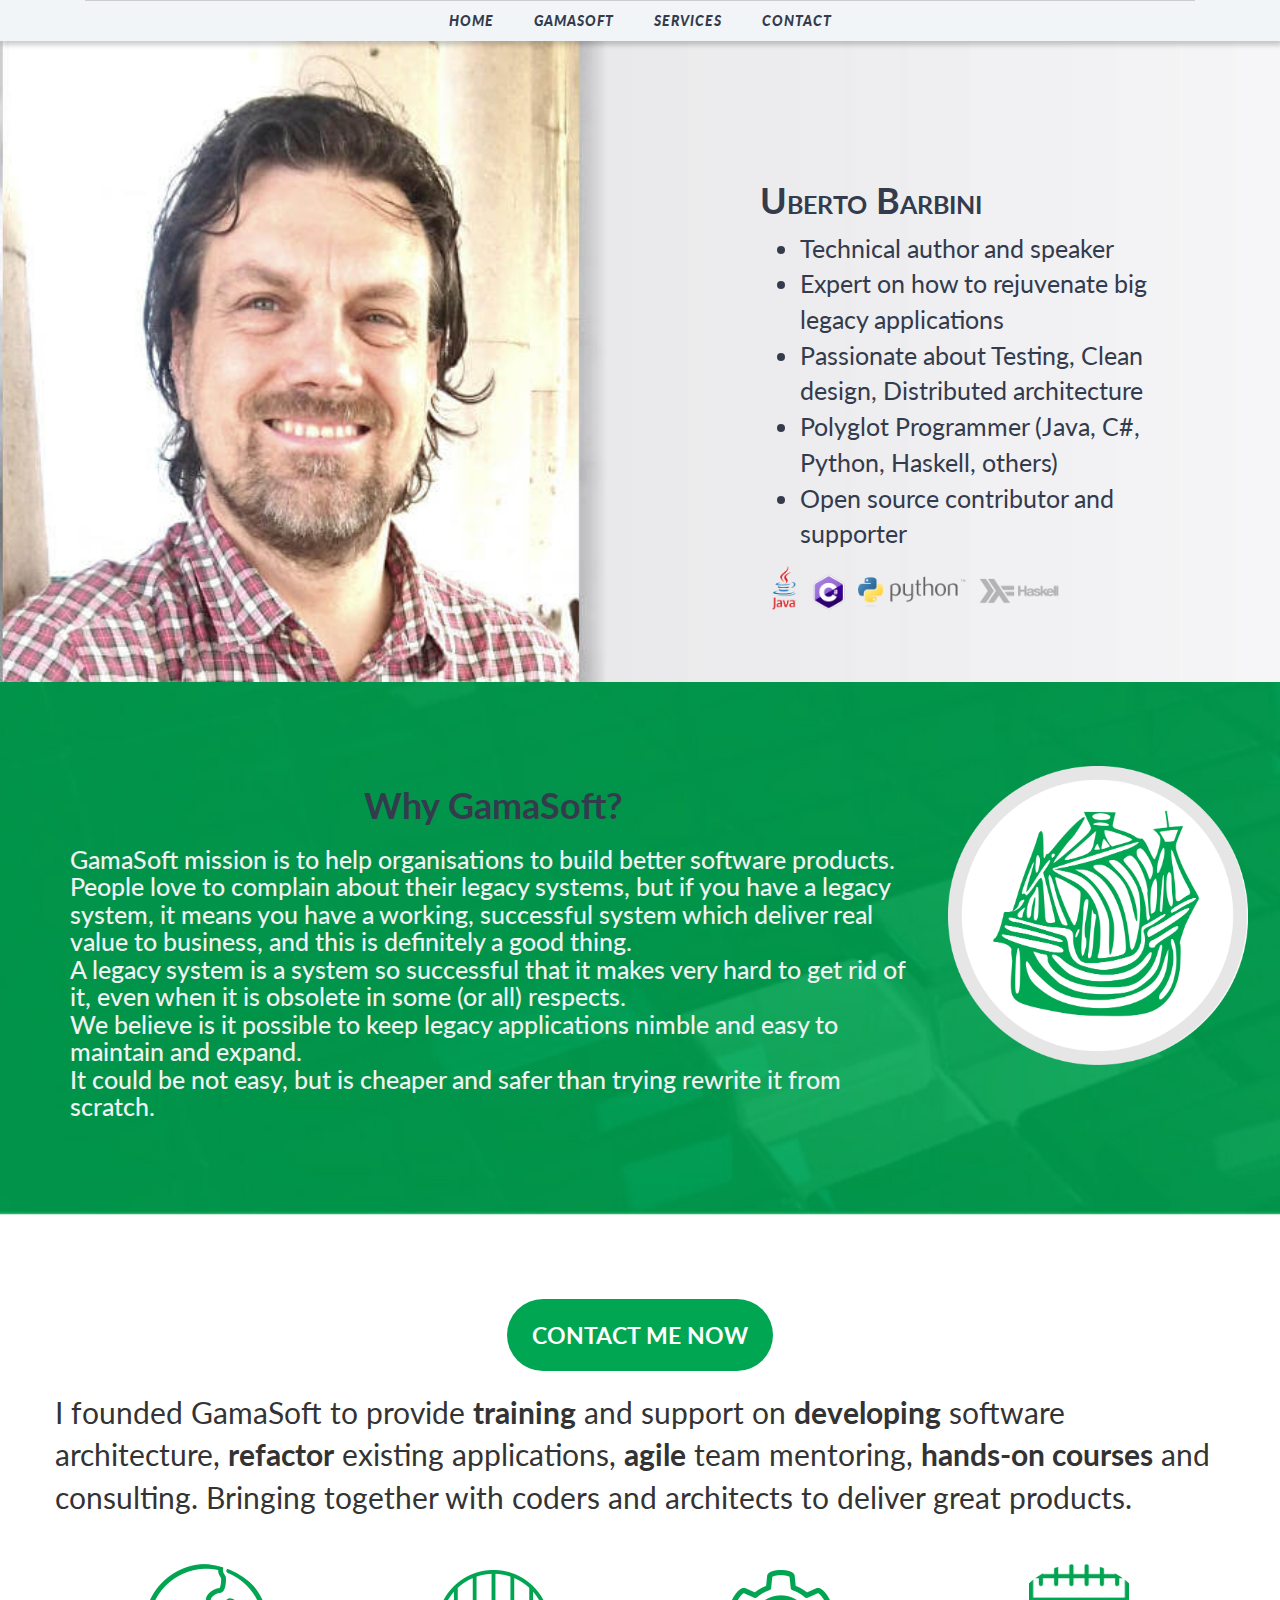
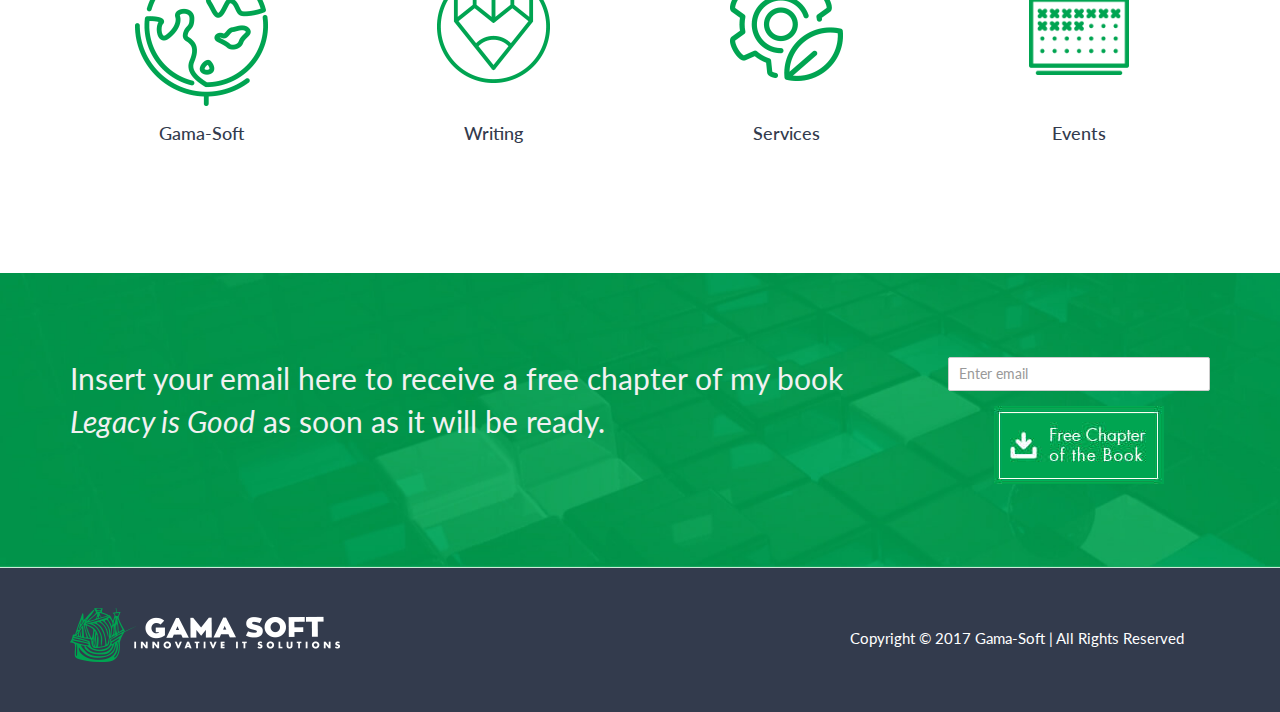
==== index.html @ d3578869 "removed "raleway" font" ====
<!DOCTYPE html>
<!--[if lt IE 7 ]><html class="ie ie6" lang="en"> <![endif]-->
<!--[if IE 7 ]><html class="ie ie7" lang="en"> <![endif]-->
<!--[if IE 8 ]><html class="ie ie8" lang="en"> <![endif]-->
<!--[if (gte IE 9)|!(IE)]><!--><html class="not-ie" lang="en"> <!--<![endif]-->
<head>
  <!-- Basic Meta Tags -->
  <meta charset="utf-8">
  <!-- Title -->
  <title>Uberto Barbini - Home</title>
  <meta name="description" content="">
  <meta name="keywords" content="">
  <meta name="viewport" content="width=device-width, initial-scale=1.0">
  <!--[if (gte IE 9)|!(IE)]>
    <meta http-equiv="X-UA-Compatible" content="IE=edge">
    <meta http-equiv="Content-Type" content="text/html;charset=utf-8">
    <![endif]--> 

    <!-- Favicon -->
    <link href="img/favicon.png" rel="icon" type="image/png">

    <!-- Bootstrap -->
    <link href="css/bootstrap.min.css" rel="stylesheet">

    <!-- Styles -->
    <link href="css/style.css" rel="stylesheet">


    <!-- Web Fonts -->
    <link href='http://fonts.googleapis.com/css?family=Lato:300,400,700,900,300italic,400italic,700italic' rel='stylesheet' type='text/css'>

  </head>





  <body>

   <!-- Header -->
   <header> 


	
	<div class="navbar navbar-custom" id="nav" role="navigation">
      <div class="container">
        <div class="navbar-header">
          <button type="button" class="navbar-toggle" data-toggle="collapse" data-target=".navbar-collapse">
            <span class="sr-only">Toggle navigation</span>
            <span class="icon-bar"></span>
            <span class="icon-bar"></span>
            <span class="icon-bar"></span>
          </button>
        </div>
        <div class="collapse navbar-collapse">
          <ul class="nav navbar-nav">

            <li class="dropdown">
              <a href="index.html">HOME</a>
              
            </li>
            <li class="dropdown">
              <a href="gamasoft.html">GamaSoft</a>
              
            </li>

            <li class="dropdown">
              <a href="services.html">Services</a>
              
            </li>
			<li class="dropdown">
              <a href="contact.html">Contact</a>
              
            </li>

          </ul>
        </div--!><!--/.nav-collapse -->
      </div>
    </div>

   
      </div>
    </div>
  </header>




    <!-- home 
    ================================================== -->
    <section class="bg-banner full-scr">
	<div class="column1">
	</div>
	<div class="column2">
		<div class="m-l">
            <h1 style="font-weight: bold; text-align: left; font-variant: small-caps;">Uberto Barbini</h1>
            <div style="font-size: 25px; text-align: left;">
              	<ul>
                	<li>Technical author and speaker</li>
              		<li>Expert on how to rejuvenate big legacy applications</li>
					<li>Passionate about Testing, Clean design, Distributed architecture</li>
					<li>Polyglot Programmer (Java, C#, Python, Haskell, others)</li>
					<li>Open source contributor and supporter</li>
				</ul>
        	</div>
        	<img src="img/expertise_logos.png" align="left" width="300px">
		</div>
	</div>
	</section>

	<section class="mq">
	<div>
		<img src="img/main_slide_gw.jpg" width="100%">
	<div>
	<div style=" padding-bottom: 10px">
	<h1><span style=" font-weight: bold; color:#000000; margin-top: 3px; margin-left: 12%; font-variant: small-caps;">Uberto Barbini</span></h1>
            <div style="text-align: left; margin-left: 12%">
              	<ul>
                	<li>Technical author and speaker</li>
              		<li>Expert on how to rejuvenate big legacy applications</li>
					<li>Passionate about Testing, Clean design, Distributed architecture</li>
					<li>Polyglot Programmer (Java, C#, Python, Haskell, others)</li>
					<li>Open source contributor and supporter</li>
				</ul>
        	</div>
        	<img src="img/expertise_logos.png" width="300px" style=" margin-left: 12%">
	</div>
	</section>
	
  <!-- End home -->



<section class="section bg-img1">
    <div class="container">
      <div class="row">
        <div class="col-md-9">
        	<h1><b>Why GamaSoft?</b><h1>
			<p style="font-size: 25px; color: #f1f1f1;text-align: left;">GamaSoft mission is to help organisations to build better software products.</br>
			People love to complain about their legacy systems, but if you have a legacy system, it means you have a working, successful system which deliver real value to business, and this is definitely a good thing.</br>
			A legacy system is a system so successful that it makes very hard to get rid of it, even when it is obsolete in some (or all) respects.</br>
			We believe is it possible to keep legacy applications nimble and easy to maintain and expand.</br>
			It could be not easy, but is cheaper and safer than trying rewrite it from scratch.</p>
		</div>
        <div class="col-md-3">
			<img src="img/ship_rounded.png" width="300">
		</div>
	  </div>
	</div>	
		
</section>


 

  <!-- Services
  ================================================== -->
  <section class="section">
    <div class="container">
      <div class="row">
       <h2 class="contactMeNow" style="text-align: center;"> <a href="contact.html">CONTACT ME NOW</a></h2><br>
		<p style="font-size: 30px; color: #333;text-align: left;">
I founded GamaSoft to provide <b>training</b> and support on <b>developing</b> software architecture, <b>refactor</b> existing applications, <b>agile</b> team mentoring, <b>hands-on courses</b> and consulting. Bringing together with coders and architects to deliver great products.</p>

		<!--<img src="img/more.png" style="margin:0px auto;">-->
      </div>
      <div class="row">

        <div class="col-md-3 col-sm-6">
          <!-- Service-1-->
          <article class="service1-item">
		 
		 <a href="gamasoft.html">
				<div class="card-container">
					<div class="card">
						<div class="side"><img class="img-hover" src="img/globe.png"></div>
						<div class="side back">WHO WE ARE</div>
					</div>
				</div>
		    
            <h4>Gama-Soft</h4></a>
          </article>
        </div>

        <!-- Service-2-->
        <div class="col-md-3 col-sm-6">
          <article class="service1-item">
		  <a href="writing.html">
			<div class="card-container">
					<div class="card">
						<div class="side"><img class="img-hover" src="img/writing.png"></div>
						<div class="side back">WRITING</div>
					</div>
				</div>
		  
		  
            
            <h4>Writing</h4></a>
          </article>
        </div>

        <!-- Service-3-->
        <div class="col-md-3 col-sm-6">
          <article class="service1-item">
            <a href="services.html">
			
			
			<div class="card-container">
					<div class="card">
						<div class="side"><img class="img-hover" src="img/services.png"></div>
						<div class="side back">OUR EXPERTISE</div>
					</div>
				</div>
			
            <h4>Services</h4></a>
          </article>
        </div>

        <!-- Service-4-->
        <div class="col-md-3 col-sm-6">
          <div class="service1-item">
            <a href="events.html">
			
			
			<div class="card-container">
					<div class="card">
						<div class="side"><img class="img-hover" src="img/event.png" width="100px"></div>
						<div class="side back">EVENTS</div>
					</div>
				</div>
			
            <h4>Events</h4></a>
          </div>
        </div>

     </div>
   </div>
  </section>

  <!-- End Services-->

  <section class="section bg-img1">
    <div class="container">
      <div class="row">
        <div class="col-md-9">
			<p style="font-size: 30px; color: #f1f1f1;text-align: left;">Insert your email here to receive a free chapter of my book <i>Legacy is Good</i> as soon as it will be ready.</p>
		</div>
        <div class="col-md-3">
		
		 <form method="post">

            <div class="row">
              
                <div class="col-md-12 col-sm-12">
                  <div class="form-group form-custom">
                    <input type="email" class="form-control" name="email" placeholder="Enter email" title="Please check your email is correct">
                  </div>
                </div>
            </div> 

          </form> <!-- End of Form -->
		
		
			<a href="index.html"><img src="img/downld.jpg"></a>
		</div>
	  </div>
	</div>	
		
</section>


  <!-- FOOTER-Top
    ================================================== -->
    <section class="footer2 bg-dark">
      <div class="container">
        <div class="row">

          <div class="col-md-3 col-sm-6 footer-text"><br><br>
            <img src="img/logo_white.png">
          </div>

          <div class="col-md-3 col-sm-6">
            
          </div>

          <!-- Recent-Tweets-->
          <div class="col-md-2 col-sm-6">
            
          </div>

          <div class="col-md-4 col-sm-6"><br><br><br>
            <p style="color:white;">Copyright &copy; 2017 Gama-Soft | All Rights Reserved</p>
          </div>
          
        </div>
      </div>
    </section>

    <!-- End Footer-top-->


  </body>
</html>
---- css/style.css ----
/*-------------------------------------------------
 =  Table of Css

 1.GENERAL
 2.LOGO
 3.NAVIGATION  
 5.SERVICES
 6.PORTFOLIO
 7.SIDEBAR
 8.TEAM/PROFILE
 9.CLIENT
 10.COUNTER NUMBER
 12.PAGES
 13.FEATURES
 14.CONTACT
 15.FOOTER
 16.SCROLLBAR-STYLE(ONLY FOR CHROME)
 17.HEADER-TITLE
 18.RESPONSIVE STYLE
-------------------------------------------------*/


body{
	overflow-x: hidden;
	overflow-y: scroll;
	font-family: 'Lato', sans-serif;
	color: #333b4d;
	text-align: center;
}


/*-------------------------------------------------*/
/* 1. GENERAL
/*-------------------------------------------------*/
.section{
	padding-top: 6em;
	padding-bottom: 6em;
}
textarea,input[type="text"]{
    resize: none;
    display: inline-block;
   -webkit-font-smoothing: antialiased;
}




/* ------Background-colors-----*/
.bg-gray{
	background-color: #f2f5f7;
}
.gamasoft{
	color: #00A550;
}
.contactMeNow{
background-color: #00a651;
    width: 266px !important;
    height: 72px;
    padding: 24px;
    font-size: 23px;
    color: #fff;
    border-radius: 43px;
	margin: auto;
	text-decoration: none;
	font-weight: 700;
}
.contactMeNow a{
	color: #fff;
	
}
.contactMeNow a:hover{
	color: #f2f2f2;
	
}
.card-container {
  cursor: pointer;
  height: 150px;
  perspective: 400;
  position: relative;
  width: 150px;
  margin: 0px auto;
}
.card {
  height: 100%;
  position: absolute;
  transform-style: preserve-3d;
  transition: all 1s ease-in-out;
  width: 100%;
}
.card:hover {
  transform: rotateY(180deg);
}
.card .side {
  backface-visibility: hidden;
  border-radius: 100%;
  height: 100%;
  position: absolute;
  overflow: hidden;
  width: 100%;
}
.card .back {
  background: #00A550;
  color: #fff;
  line-height: 150px;
  text-align: center;
  transform: rotateY(180deg);
}
.bg-img1{
	background-image: url(../img/green_slot_bg.jpg);
	background-size: cover;
	background-repeat: no-repeat;
}
.bg-img2{
	background-image: url(../img/s1.jpg);
	width: 257px;
	height: 287px;
}
.bg-img3{
	background-image: url(../img/s2.jpg);
	width: 257px;
	height: 287px;
}
.bg-img4{
	background-image: url(../img/s3.jpg);
	width: 257px;
	height: 287px;
}
.bg-img5{
	background-image: url(../img/s4.jpg);
	width: 257px;
	height: 287px;
}
.bg-img6{
	background-image: url(../img/s5.jpg);
	width: 257px;
	height: 287px;
}
.bg-dark{
	background-color: #333b4d;
}
.bg-black{
	background-color: rgba(0,0,0,0.9);
}

.bg_img_p {
	font-size: 25px;
color: #f1f1f1;
font-weight: bold;
margin-top: 100px;

}


/* ------Padding/Marging Class-----*/
.padding-0{
	padding: 0;
}
.padding_30{
	padding: 30px 0px;
}
.padding_50{
	padding: 50px 0px;
}
.padding_100{
	padding: 100px 0px;
}
.padding-t-10{
	padding-top: 10px;
}
.padding-t-15{
	padding-top: 15px;
}
.padding-t-20{
	padding-top: 20px;
}
.padding-t-30{
	padding-top: 30px;
}
.padding-t-50{
	padding-top: 50px;
}
.padding-t-b-10{
	padding-top: 10px !important;
	padding-bottom: 10px !important;
}
.padding-t-b-15{
	padding-top:15px;
	padding-bottom: 15px;
}
.padding-b-10{
	padding-bottom: 10px;
}
.padding-b-20{
	padding-bottom: 20px;
}
.padding-l-r-20{
	padding: 0px 20px;
}
.padding-l-r-40{
	padding: 0px 40px;
}
.margin-0{
	margin: 0;
}
.margin-t-35{
	margin-top: 35px !important;
}


/* ------Image width 100%------*/
.img-w img{
	width: 100%;
}


/* ------Social-----*/
ul.social li{
	display: inline;
	text-align: center;
}
ul.social li i{
	padding: 8px;
	border: 1px solid #333b4d;
	font-weight: 400;
	color: #333b4d;
}
ul.social li i:hover{
	color: #5bc4be;
	border: 1px solid #5bc4be;
}


/* -----Bootstrap-BUTTONS-----*/
.btn:focus,.btn:active{
	outline: none;
}


/* ------TYPOGRAPHY-----*/
.txt-custom{
	color: #5bc4be;
}
.txt-primary{
	color: #333b4d;
}
.txt-white{
	color: #fff;
}
.text-16{
	font-size: 16px;
}
.text-ca{
	text-transform: uppercase;
}
.text-bold-7{
	font-weight: 700;
}
.text-bold-6{
	font-weight: 600;
}
.text-bold-5{
	font-weight: 500;
}
.text-bold-8{
	font-weight: 800;
}
p{
	font-size: 15px;
}
a{
	color: #333b4d;
}
a:focus{
	outline: none;
}
a:hover{
	text-decoration: none;
	color: rgba(51,59,77,.7 );
}
.ver-align{
	vertical-align: middle;
}
.fl-left{
	float: left;
}


/* --------------------------------------------------------	*/
/* 2. LOGO  */
/* --------------------------------------------------------	*/

.top-container {
	text-align: center;
	vertical-align: middle;
	background-color: #f2f5f7;
}
.logo img {
	padding:20px 0px 20px 0px;
}

/* --------------------------------------------------------	*/
/* 3. Navigation  */
/* --------------------------------------------------------	*/

.navbar,.navbar-collapse{
	border: none;
	margin-bottom: 0px;
	min-height: 10px;
	width: 100%;
	z-index: 10000;
}
.navbar-nav,.nav li{
	float: none;
}
.nav{
	text-align:center;
	border-top: 1px solid #ccc;
}
.nav li{
	display:inline;
}
.nav>li>a{
	padding: 10px 18px;
	display:inline-block;
}

.navbar-custom{
	background-color: #f2f5f7;
	-webkit-box-shadow: 2px 4px 5px 0px rgba(0, 0, 0, 0.2);
	-moz-box-shadow:    2px 4px 5px 0px rgba(0, 0, 0, 0.2);
	box-shadow:         2px 4px 5px 0px rgba(0, 0, 0, 0.2);
	border-radius: 0px;
}

.navbar-nav>li>a {
	color: #333b4d;
	font-size: 14px;
	text-transform: uppercase;
	font-style: italic;
	font-weight: 900;
	letter-spacing: 1px; 
}


.navbar-toggle{
	border: 1px solid #000;
}

span.icon-bar{
	background-color: #000;
}

.navbar-nav>li>a:hover,.navbar-nav>li>a:focus{
	color: #5bc4be;
	background-color: #f2f5f7;
	-webkit-transition: all 0.3s ease-out;
	-moz-transition: all 0.3s ease-out;
	-ms-transition: all 0.3s ease-out;
	-o-transition: all 0.3s ease-out;
	transition: all 0.3s ease-out;
}

.nav .open > a:focus,.nav .open >a:active{
	background-color: #f2f5f7;
	outline: none;
}
.caret{
	margin-top: -4px;
}
/* ------DROPDOWN-----*/
@media (min-width: 767px) {

	/*Dropdown Menu*/
	.navbar-nav .dropdown-menu { 
		padding: 0;
		border: none;
		min-width: 170px;
		border-radius: 0; 
		z-index: 9999 !important;
		margin-top: 12px !important;
		border-top: 3px solid #5bc4be;
	}

	.navbar-nav .dropdown-menu li a { 
		color: #333b4d; 
		font-size: 14px; 
		font-weight: 400; 
		padding: 7px 25px; 
		text-align: left;
		border-bottom: solid 1px #eee;
	}
	.navbar-nav .dropdown-menu li > a:hover {
		color: #5bc4be;
		-webkit-transition: all 0.1s ease-in-out;
		-moz-transition: all 0.1s ease-in-out;
		-o-transition: all 0.1s ease-in-out;
		transition: all 0.1s ease-in-out;
	}

	.navbar-nav .dropdown-menu li > a:focus {
		background: none;
	}	
	.navbar-nav > li.dropdown:hover > .dropdown-menu {
		display: block;
	}

}


/*-------------------------------------------------*/
/* 5. SERVICES
/*-------------------------------------------------*/

/*-------------------SERVICES-1.1--------------------*/
.service1-item{
	text-align: center;
	padding: 35px 0px;
}

.service1-item p{
	color: rgba(51,59,77,.7 );
	padding: 10px 10px 0px 10px;	
	line-height: 20px;
}

/*-------------------SERVICES-1.2--------------------*/
.service2-item{
	padding: 35px 0px;
}

.service2-item p{
	color: rgba(51,59,77,.7 );
	padding: 10px 10px 0px 10px;
	text-align: justify;	
	line-height: 20px;
}
/*-------------------SERVICES-2.1--------------------*/
.service3-box{
	text-align: center;
	margin-bottom: 20px;
    padding: 15px 10px;
}
.service3-box .service3-icon i{
   font-size: 36px;
   margin-bottom: 15px;
   width: 80px;
   height: 80px;
   line-height: 80px;
   text-align: center;
   border-radius: 50%;
   border: 1px solid rgba(51,59,77,.2);
   -webkit-transition: all 0.5s ease-out;
	-moz-transition: all 0.5s ease-out;
	-ms-transition: all 0.5s ease-out;
	-o-transition: all 0.5s ease-out;
	transition: all 0.5s ease-out;
}
.service3-box:hover .service3-icon i{
	background-color: #333b4d;
	color: #5bc4be;
}

.service3-box p{
	color: rgba(51,59,77,.7 );
	padding: 10px 10px 0px 10px;	
	line-height: 20px;
}

/*-------------------SERVICES-2.2--------------------*/
.service4-box{
	text-align: center;
	margin-bottom: 20px;
    padding: 15px 10px;
}
.service4-box .service4-icon i{
   font-size: 24px;
   margin-bottom: 15px;
   width: 70px;
   height: 70px;
   line-height: 70px;
   text-align: center;
   border-radius: 50%;
   border: 1px solid rgba(51,59,77,.2);
   -webkit-transition: all 0.5s ease-out;
	-moz-transition: all 0.5s ease-out;
	-ms-transition: all 0.5s ease-out;
	-o-transition: all 0.5s ease-out;
	transition: all 0.5s ease-out;
}
.service4-box:hover .service4-icon i{
	background-color: #333b4d;
	color: #5bc4be;
}

.service4-box p{
	color: rgba(51,59,77,.7 );
	padding: 10px 10px 0px 10px;	
	line-height: 20px;
}


/*-------------------------------------------------*/
/*  6. PORTFOLIO
/*-------------------------------------------------*/

.portfolio-thumnail {
	list-style: none;
	position: relative;
	padding: 0;
	margin: 30px auto;
	vertical-align: middle;
}

.portfolio-thumnail img{
	width: 100%;
	height: auto;
	border-radius: 3px;
}
.portfolio-thumnail .effect a div {
	top: 0px;
	left: -100%;
	-webkit-transition: all 0.3s ease;
	-moz-transition: all 0.3s ease-in-out;
	-o-transition: all 0.3s ease-in-out;
	-ms-transition: all 0.3s ease-in-out;
	transition: all 0.3s ease-in-out;
}
.portfolio-thumnail .effect a:hover div{
	left: 0px;
}

.portfolio-thumnail .effect {
	float: left;
	position: relative;
}
.portfolio-thumnail .effect a,
.portfolio-thumnail .effect a img {
	display: block;
	position: relative;
}
.portfolio-thumnail .effect a {
	overflow: hidden;
}
.portfolio-thumnail .effect a div {
	position: absolute;
	background: rgba(75,75,75,0.7);
	width: 100%;
	height: 100%;
	border-radius: 3px;
}
.portfolio-thumnail .effect a div span {
	display: block;
	margin: 30% 20% 20% 20%;
	text-transform: uppercase;
	font-weight: normal;
	color: #5bc4be;
	text-shadow: 1px 1px 1px rgba(0,0,0,0.2);
}
/* -------------- Portfolio-page / 4-Column ----------------- */
/* --- Isotop-filter --- */
.portfolio-filter {
	text-align: center;
	padding-bottom: 20px;
	list-style: none;
}
.portfolio-filter li {
   display: inline-block;
   float: none;
   line-height: 50px;
   margin: 0;
   text-align: center;
   width: auto;
}

.portfolio-filter a { 
    padding: 5px 10px;
    color:#333b4d;
    border-radius: 3px;
    border: 1px solid #333b4d;
    text-decoration:none;
    font-weight: 700;
}

.portfolio-filter a.current { 
    color: #5bc4be;
    outline: none;
    border: 1px solid #5bc4be;
}
/* -------------- Portfolio- 3-Column ----------------- */
.portfolio-filter-3column {
    text-align: center;
    padding-bottom: 20px;
    list-style: none;
}
.portfolio-filter-3column li {
    display: inline-block;
    float: none;
    line-height: 50px;
    margin: 0;
    text-align: center;
    width: auto;
}

.portfolio-filter-3column a { 
    padding: 5px 10px;
    border-radius: 3px;
    color:#333b4d;
    border: 1px solid #333b4d;
    text-decoration:none;
    font-weight: 700;
}

.portfolio-filter-3column a.active { 
    color: #5bc4be;
    outline: none;
    border: 1px solid #5bc4be;
}

/* --- Isotop-css --- */
.isotope-item {
    z-index: 2;
}
.isotope-hidden.isotope-item {
    z-index: 1;
}

.isotope,
.isotope .isotope-item {
  /* change duration value to whatever you like */
  -webkit-transition-duration: 0.8s;
     -moz-transition-duration: 0.8s;
      -ms-transition-duration: 0.8s;
       -o-transition-duration: 0.8s;
          transition-duration: 0.8s;
}

.isotope {
  -webkit-transition-property: height, width;
     -moz-transition-property: height, width;
      -ms-transition-property: height, width;
       -o-transition-property: height, width;
          transition-property: height, width;
}

.isotope .isotope-item {
  -webkit-transition-property: -webkit-transform, opacity;
     -moz-transition-property:    -moz-transform, opacity;
      -ms-transition-property:     -ms-transform, opacity;
       -o-transition-property:      -o-transform, opacity;
          transition-property:         transform, opacity;
}

/* -------------- Portfolio/Background----------------- */
.portfolio-bg{
	background-color: #fff;
	padding-bottom: 5px;
	margin: 15px 0px;
	min-height: 240px;
	border-bottom-left-radius: 3px;
	border-bottom-right-radius: 3px;
	border: 2px solid #eee;
}
.portfolio-bg img{
	width: 100%;
	height: auto;
	border-top-left-radius: 3px;
	border-top-right-radius: 3px;
}
.portfolio-bg h5{
	text-transform: uppercase;
	font-weight: 700;
}
.portfolio-bg h6{
	padding: 0px 20px;
}
.portfolio-bg h4{
	text-transform: uppercase;
	font-weight: 700;
}
/* -------------- Portfolio-4/One----------------- */
.date-title{
	background-color: #5bc4be;
	border-radius: 4px;
}
.date-title p{
	color: #fff;
	padding: 10px;
}
.portfolio-one{
	padding: 50px 0px;
}

.portfolio-one h4{
	text-transform: uppercase;
}
/* -------------- Portfolio-detail----------------- */
.portfolio-detail{
	padding: 80px 0px;
}
.portfolio-detail p{
	text-align: justify;
}
.tech-list{
	list-style: none;
	padding: 0;
}
.social-port{
	padding: 0;
}

/* -------Pager------- */
.page-header {
	text-transform: uppercase;
	padding-top: 50px;
}
.pager{
	margin: 50px 15px 0px 15px;

}
.pager li > a{
	color: #5bc4be;
	border-radius: 5px;
}
.pager li > a:hover{
	color: #fff;
	background-color: #333b4d;
}


/*-------------------------------------------------*/
/* 7. SIDEBAR
/*-------------------------------------------------*/

.widget-search {
	padding: 20px 0px 25px 0px;
}
.widget-search .form-control{
	outline: none !important;
	border-radius: 0px;
	height: 40px;
	border: 1px solid rgba(51,59,77,.4);
	box-shadow: none;
}
.widget-search .form-control:focus{
	border: 1px solid #5bc4be;
}
.widget-search a i:hover{
	color: #5bc4be;
}
.widget-search i {
	position: absolute;
	top: 0;
	padding-top: 20px;
	right: 30px;
	line-height: 38px;
	text-align: center;
	color: #999;
}

.nav-list{
	list-style: none;
	padding: 0;
	padding-bottom: 20px;
}
.nav-list li{
	padding: 7px 0px;
	border-bottom: 1px solid #eee;
	width: 100%;
}
.nav-list li a{
	color: #5bc4be;
	font-weight: 600;
}
.nav-list li a:hover{
	color: #333b4d;
}
.tags{
	padding-bottom: 30px;
}

.tags a {
	height: 35px;
	font-size: 13px;
	line-height: 35px;
	color: #90979f;
	background: #e6edf2;
	padding: 6px 12px;
	margin-right: 5px;
}
.tags a:hover {
	color: #fff;
	background: rgba(51,59,77,.7);
	-webkit-transition: all 0.3s ease;
	-moz-transition: all 0.3s ease-in-out;
	-o-transition: all 0.3s ease-in-out;
	-ms-transition: all 0.3s ease-in-out;
	transition: all 0.3s ease-in-out;
}
/*-------------------------------------------------*/
/* 8. TEAM  /  PROFILE
/*-------------------------------------------------*/
.team-member{
	height: 100%;
	width: 100%;
	background-color: #f2f5f6;
	border: 1px solid rgba(51,59,77,.1);
	margin: 30px 0px;
}

.member {
    padding: 5px;
    width: 150px;
    height: 150px;
    background: white;
    border-radius: 100%;
    -moz-border-radius: 100%;
    overflow: hidden;
    display: inline-block;
    margin-top: 30px;
}
.circle-img {
    border-radius: 100%;
    -moz-border-radius: 100%;
}

.team-member h4{
	text-transform: uppercase;
}
.team-member p{
	font-size: 12px;
	padding-bottom: 20px;
	color: rgba(51,59,77,.5);
}
.team-member ul{
	padding: 0px;
}


/* -------------- Team-page----------------- */

.team-member-2{
	background-color: #f2f5f7;
	padding-bottom: 50px;
	height: 100%;
	border: 1px solid rgba(51,59,77,.1);
}

.team-item {
	width: 100%;
	height: 100%;
	position: relative;
	cursor: pointer;
	-webkit-transition: all 0.4s ease-in-out;
	-moz-transition: all 0.4s ease-in-out;
	-o-transition: all 0.4s ease-in-out;
	-ms-transition: all 0.4s ease-in-out;
	transition: all 0.4s ease-in-out;
}

.team-img-1 { 
	background-image: url(../img/team/team1.jpg);
}

.team-img-2 { 
	background-image: url(../img/team/team2.jpg);
}

.team-img-3 { 
	background-image: url(../img/team/team3.jpg);
}
.team-img-4 { 
	background-image: url(../img/team/team4.jpg);
}
.team-img-5 { 
	background-image: url(../img/team/team5.jpg);
}
.team-img-6 { 
	background-image: url(../img/team/team6.jpg);
}
.team-img-7 { 
	background-image: url(../img/team/team7.jpg);
}
.team-img-8 { 
	background-image: url(../img/team/team8.jpg);
}

.team-info {
	position: absolute;
	width: 100%;
	height: 100%;
	opacity: 0;
	cursor: pointer;
	-webkit-transition: all 0.4s ease-in-out;
	-moz-transition: all 0.4s ease-in-out;
	-o-transition: all 0.4s ease-in-out;
	-ms-transition: all 0.4s ease-in-out;
	transition: all 0.4s ease-in-out;
	
	-webkit-transform: scale(0);
	-moz-transform: scale(0);
	-o-transform: scale(0);
	-ms-transform: scale(0);
	transform: scale(0);
}

.team-info h3 {
	color: #fff;
	text-transform: uppercase;
	position: relative;
	letter-spacing: 2px;
	font-size: 22px;
	margin: 0 30px;
	padding: 65px 0 0 0;
	height: 110px;
	text-shadow: 
		0 0 1px #fff, 
		0 1px 2px rgba(0,0,0,0.3);
}

.team-info p {
	color: #fff;
	padding: 10px 5px;
	font-style: italic;
	margin: 0 30px;
	font-size: 12px;
	border-top: 1px solid rgba(255,255,255,0.5);
}

.team-info p a {
	display: block;
	color: #fff;
	color: rgba(255,255,255,0.7);
	font-style: normal;
	font-weight: 700;
	text-transform: uppercase;
	font-size: 9px;
	letter-spacing: 1px;
	padding-top: 4px;
}

.team-info p a:hover {
	color: #333b4d;
	
}

.team-item:hover {
	box-shadow: 
		inset 0 0 0 115px rgba(90,196,190, 0.4),
		inset 0 0 0 7px rgba(255,255,255,0.8),
		0 1px 2px rgba(0,0,0,0.1);
}

.team-item:hover .team-info {
	opacity: 1;
	-webkit-transform: scale(1);
	-moz-transform: scale(1);
	-o-transform: scale(1);
	-ms-transform: scale(1);
	transform: scale(1);	
}


 .team_wrapper {
	margin: 20px 0 0 0;
	padding: 0;
	list-style: none;
	display: block;
	text-align: center;
	width: 100%;
}

.team_wrapper:after,
.team-item:before {
	content: '';
    display: table;
}

.team_wrapper:after {
	clear: both;
}

.team_wrapper li {
	width: 230px;
	height: 280px;
	display: inline-block;
	margin: 20px;
}
.team_wrapper .social{
	margin-top: 12px;
}
.team_wrapper .social li{
	margin: 0px;
}
.team_wrapper .social li i{
	padding: 5px;
	border: none;
	font-size: 16px;
	font-weight: 400;
	color: #333b4d;
}
.team_wrapper .social li i:hover{
	border: none;
}

/* -------------- Team-profile----------------- */
.team-member-profile{
	background-color: #f2f5f7;
	padding-bottom: 10px;
	border: 2px solid #eee;
}
.team-member-profile img{
	width: 100%;
}



/* --------------------------------------------------------	*/
/* 9. CLIENT  */
/* --------------------------------------------------------	*/
#client-wrapper .item{
    margin: 3px;
}
#client-wrapper .item img{
    display: block;
    width: 100%;
    height: auto;
 }




/* --------------------------------------------------------	*/
/* 10. COUNTER NUMBER */
/* --------------------------------------------------------	*/
.counter{
	padding:20px 0px;
}
.statistic-counter p {
    color: #333b4d;
    font-size: 16px;
    font-weight: 500;
    text-transform: uppercase;
    margin: 0;
}

.statistic-counter p span {
    display: inline-block;  
    color: #5bc4be;
    font-size: 50px;
    font-weight: 200;
    margin-bottom: 10px;
    line-height: 90px;
}


/* --------Video--------*/
.videoWrapper {
	position: relative;
	padding-bottom: 56.25%; /* 16:9 */
	padding-top: 25px;
	height: 0;
}
.videoWrapper iframe {
	position: absolute;
	top: 0;
	left: 0;
	width: 100%;
	height: 100%;
	border: none;
}

/* --------Audio--------*/
.audioWrapper iframe {
	top: 0;
	left: 0;
	width: 100%;
	height: 100%;
	border: none;
}


/* --------Link--------*/
.linkWrapper a{
	color: #333b4d;
	font-size: 24px;
}
.linkWrapper a:hover {
	color: #5bc4be;
}
.linkWrapper p{
	opacity: 0.7;
	font-weight: 600;
}

/* --------Sidebar-left--------*/
.sidebar_left{
	padding-left: 30px;
}
.sidebar_left h5,.sidebar_right h5{
	opacity: 0.8;
	line-height: 18px;
}
/* --------Sidebar-right--------*/
.sidebar_right{
	margin-right: 30px;
}
.sidebar_right .widget-search i {
	position: absolute;
	top: 0;
	padding-top: 20px;
	right: 60px;
	line-height: 38px;
	text-align: center;
	color: #999;
}

.text-left p{
	font-size: 14px;
}

/* --------Media--------*/
.media img{
	width: 52px;
	height: 52px;
}
.media-heading{
	text-transform: uppercase;
	font-weight: 700;
	font-size: 16px;
}
.media-body h6{
	color: #5bc4be;
	font-style: italic;
}
.media-body a{
	float:right;
	color:#5bc4be;
	font-size: 14px;
}

/* --------Sub-media--------*/
.sub_media{
	padding: 30px 0px;
	width: 100%;
}

/* --------Comment-box--------*/
.comment_box{
	padding: 50px 0px 0px 0px;
}


/*-------------------------------------------------*/
/* 12. PAGES
/*-------------------------------------------------*/

/* --------- Sign-Up/Sign-in -------- */
.centered{
	float: none;
	margin-left: auto;
	margin-right: auto;
	display: block;
}
.sign_up_form .form-group label{
	text-transform: uppercase;
	padding: 5px 0px;
}
.sign_up_form .form-group .form-control{
	padding: 18px;
	border-radius: 2px;
	border: 1px solid transparent;
	box-shadow: none;
	color: #333b4d;
	width: 100%;
	background-color: #f2f5f7;
}
.sign_up_form .form-group .form-control:focus{
	box-shadow: none;
	border: 1px solid #5bc4be;
	background-color: transparent;	
}
.checkbox label{
	text-transform: none !important;
}


/* --------- Error-page / 404 ------- */
.error_page{
	padding: 60px 0px;
}

.error_page h1{
	font-size: 120px;
	font-weight: 600;
	color: rgba(51,59,77,.5);
	line-height: 0;
	margin-bottom: 20px;
	margin-top: 0px;
}
.error_page h1 span {
	color: #5bc4be;
}


/*-------------------------------------------------*/
/* 13. FEATURES
/*-------------------------------------------------*/

/*------------Icons-------*/
.page_icon h3{
	padding: 20px 0px;
}
.table{
	font-size: 16px;
}
.table td i{
	font-size: 20px;
}


.compo_title h4{
	padding: 20px 0px;
	text-transform: uppercase;
}
/*---------------------------- Components --------------------------------*/

/*------ Tabs-----*/
.compo_tab .nav{
	text-align: left;
	border: none;
}
.nav-pills > li > a {
	border-radius: 0px;
}
.nav-tab li a{
	padding: 10px 20px;
	background-color: #f2f5f7;
	color: #5bc4be;
	font-size: 16px;
	-webkit-transition: all 0.4s ease-in-out;
	-moz-transition: all 0.4s ease-in-out;
	-o-transition: all 0.4s ease-in-out;
	-ms-transition: all 0.4s ease-in-out;
	transition: all 0.4s ease-in-out;
}
.nav-tab li a:hover{
	background-color: #333b4d;
	color: #fff;
}
.nav-tabs.nav-justified > .active > a,.nav-tabs.nav-justified li a{
	background-color: #f2f5f7;
	color: #5bc4be;
	font-size: 16px;
	width: 100%;
	border: none;
	border-radius: 0px;
	-webkit-transition: all 0.4s ease-in-out;
	-moz-transition: all 0.4s ease-in-out;
	-o-transition: all 0.4s ease-in-out;
	-ms-transition: all 0.4s ease-in-out;
	transition: all 0.4s ease-in-out;
}
.nav-tabs.nav-justified li a{
	background-color: #333b4d;
	color: #fff;
}
.nav-tabs.nav-justified > .active > a:hover{
	border: none;
	background-color: #f2f5f7;
	color: #5bc4be;
}
.nav-tabs.nav-justified li {
	margin-left: 2px;
}

.tab-pane{
	background-color: #f2f5f7;
}
.tab-pane p{
	padding: 20px;
}



/*------ Buttons-----*/
.button_bar{
	padding: 10px 0px;
	margin: 0;
}
.button_items{
	padding: 10px 0px;
	margin: 0px;
}
.button_items button{
	margin-right: 10px;
}

.btn-default_2,.btn-primary_2,.btn-success_2,.btn-info_2,.btn-warning_2,.btn-danger_2{
	background: transparent;
	border-radius: 3px;
	-webkit-transition: all 0.4s ease-in-out;
	-moz-transition: all 0.4s ease-in-out;
	-o-transition: all 0.4s ease-in-out;
	-ms-transition: all 0.4s ease-in-out;
	transition: all 0.4s ease-in-out;
}
.btn-default_2{
	border: 1px solid rgba(51,59,77,.5);
	color: rgba(51,59,77,.5);
}
.btn-default_2:hover{
	background-color: #f2f5f7;
	border: 1px solid #f2f5f7;
}
.btn-primary_2:hover,.btn-success_2:hover,.btn-info_2:hover,.btn-warning_2:hover,.btn-danger_2:hover{
	color: #fff;
}
.btn-primary_2{
	border: 1px solid #333b4d;
	color: #333b4d;
}
.btn-primary_2:hover{
	background-color: #333b4d;
}
.btn-success_2{
	border: 1px solid #4cc87f;
	color: #4cc87f;
}
.btn-success_2:hover{
	background-color: #4cc87f;
}
.btn-info_2{
	border: 1px solid #41b5ae;
	color: #41b5ae;
}
.btn-info_2:hover{
	background-color: #41b5ae;
}
.btn-warning_2{
	border: 1px solid #ea8825;
	color: #ea8825;
}
.btn-warning_2:hover{
	background-color: #ea8825;
}
.btn-danger_2{
	border: 1px solid #dd3b3b;
	color: #dd3b3b;
}
.btn-danger_2:hover{
	background-color: #dd3b3b;
}


/*------------Pagination-------*/
.pagination_bar{
	padding: 10px;
}
.pagination li a:hover{
	background-color: #333b4d;
	border: 1px solid #333b4d;
	color: #fff;
}
.pagination{
	margin: 8px 0px 20px 0px;
}


/*----------Alerts-------*/
.alert_bar{
	padding-top: 40px;
}

.progress{
	height: 16px;
	border-radius: 3px;
	box-shadow: none;
}
.progress-bar{
	font-size: 10px;
	line-height: 14px;
}

.panel .panel-title a{
	color: #5bc4be;
	width: 100%;
}

/* --------- Popover ---------- */
.popover {
	display: block;
	position: relative;
	box-shadow:none;
	max-width: 100%;
	border-radius: 3px;
	}
.popover-title {
	margin: 0;
	padding: 8px 14px;
	font-size: 14px;
	font-weight: normal;
	line-height: 18px;
	background-color: #f2f5f7;
	border-bottom: none;
	border-radius:0px;
}
/* ----------------------------------- Pricing-table------------------------------- */

.pricing_1,.pricing_2,.pricing_3 {
	background-color: #f2f5f7;
	padding: 0px 0px 40px 0px;
}
.pricing_2{
	border-bottom: 5px solid rgba(51,59,77,.4);
}
.pricing_3{
	margin: 20px 0px;
}
.pricing_2 .table{
	margin-left: 40px;
}
.pricing_3 .table{
	margin: 30px 0px 30px 40px;
}
.pricing_1 .table{
	margin: 20px 0px 20px 0px;
}
.pricing_2 .table{
	margin: 20px 0px 20px 40px;
}
.pricing_1 h4,.pricing_2 h4{
	background-color: #333b4d;
	padding: 15px;
	color: #fff;
	text-transform: uppercase;
}
.pricing_circle {
    width: 126px;
    height: 126px;
    background: rgba(51,59,77,.4);
    border-radius: 100%;
    -moz-border-radius: 100%;
    overflow: hidden;
    display: inline-block;
    margin-top: 30px;
    color: #fff;
    text-transform: uppercase;
}
.pricing_circle h5{
	margin: 20px 0px 0px 0px;
}
.pricing_circle .pricing-amount{
	font-size: 48px;
	color: #333b4d;
	font-weight: 700;
}
.pricing_1 .table,.pricing_2 .table,.pricing_3 .table{
	margin-top: 20px;
}
.pricing_1 .table td,.pricing_2 .table td,.pricing_3 .table td{
	border: none;
}
.pricing_1 a,.pricing_2 a,.pricing_3 a{
	background-color: #333b4d;
	padding: 10px 50px;
	border-radius: 3px;
	color: #fff;
	text-transform: uppercase;
	-webkit-transition: all 0.4s ease-in-out;
	-moz-transition: all 0.4s ease-in-out;
	-o-transition: all 0.4s ease-in-out;
	-ms-transition: all 0.4s ease-in-out;
	transition: all 0.4s ease-in-out;
}
.pricing_1 a:hover,.pricing_2 a:hover,.pricing_3 a:hover{
	background-color: #5bc4be;
}
.pricing_3_column{
	margin: 0px 20px;
}
.pricing_3 .pricing-1,.pricing_3 .pricing-2,.pricing_3 .pricing-3,.pricing_3 .pricing-4 {
	background-color: #333b4d;
	padding: 10px 0px;
	color: #fff;
}
.pricing_3 .pricing-2{
	background-color: #9e9083;
}
.pricing_3 .pricing-3{
	background-color: #00a0cc;
}
.pricing_3 .pricing-4{
	background-color: #7b8591;
}
.pricing_head h5,.pricing_head h3{
	text-transform: uppercase;
	font-weight: 500;
}
.pricing_head .pricing_currency{
	position: relative;
	top: -25px;
	font-size: 20px;
	font-weight: 400;
}
.pricing_head .pricing_amount-2{
	font-size: 60px;
}



/*-------------------------------------------------*/
/* 14. CONTACT
/*-------------------------------------------------*/
.contact_page{
	background: url("../img/map.jpg") no-repeat;
	width: 100%;
}
.form-custom textarea,.form-custom input{
	border-radius: 2px !important;
	box-shadow: none;
	padding: 10px;
}
.form-custom textarea:focus,.form-custom input:focus{
	outline: none;
	box-shadow: none;
	border: 1px solid #5bc4be;
}
/*-------------------------------------------------*/
/* 15. FOOTER
/*-------------------------------------------------*/

/*--------Footer-bottom---------*/
.footer{
	padding: 15px 0px;
	background-color: rgba(51,59,77,.98);
}
.footer p{
	color: rgba(255,255,255,0.3);
	font-size: 14px;
	margin-bottom: 0;
}
/*-----------------Footer-Top-------------------*/
.footer2{
	text-align: left;
	padding-bottom: 50px;
}
.footer2 h4{
	color: rgba(255,255,255,0.9);
	text-transform: uppercase;
	padding: 50px 0px 10px 0px;
}
.footer2 h4 span{
	color: #fff;
	font-weight: 600;
}
.footer2 ul{
	list-style: none;
	padding: 0;
	margin: 0;
}
.list-unstyled,.list-unstyled a{
	color: rgba(255,255,255,0.4);
}
.list-unstyled li:after {
	width: 100%;
	content: "";
	border-bottom: 1px solid rgba(0,0,0,0.3);
	position: absolute;
	bottom: 0;
	left: 0;
}
.list-unstyled li{
    position: relative;
	padding: 8px 0;
	border-bottom: 1px solid rgba(255,255,255,0.1);
}
.footer-text p{
	color: rgba(255,255,255,0.5);
	font-size: 12px;
	padding: 10px 20px 0px 0px;
	text-align: justify;
}
.flickr-img li{
	width: 30%;
	float: left;
	padding: 4px;
	margin: 4px;
	border: 1px solid rgba(255,255,255,0.2);
	border-radius: 3px;
}
.social-links{
	margin-bottom: 0px;
	text-align: left;
	padding-left: 0px;
}
.social-links li {
    display: inline-block;
    color: #fff;
    margin-right: 5px;
}

.social-links li:last-of-type {
    margin-right: 0;
}

.social-links li a {
    font-size: 16px;
    background-color: rgba(0,0,0,0.15);
    padding: 8px 10px;
    border-radius: 3px;
    color:rgba(255,255,255,0.5);
    -webkit-transition: all 0.5s ease-out;
    -moz-transition: all 0.5s ease-out;
    -ms-transition: all 0.5s ease-out;
    -o-transition: all 0.5s ease-out;
    transition: all 0.5s ease-out;
}
.social-links li a:hover {
    text-decoration: none;
    color: #5bc4be;
}
.social-links li i{
	font-size: 17px;
}


/*-------------------------------------------------*/
/* 16. SCROLLBAR-STYLE(ONLY FOR CHROME)
/*-------------------------------------------------*/

::-webkit-scrollbar{
	width:7px;
	height:7px;
}

::-webkit-scrollbar-thumb{
	background-color:rgba(50,50,50,0.3);
}


::-webkit-scrollbar-track{
	background-color:rgba(50,50,50,0.1);
}


/*-------------------------------------------------*/
/* 17. HEADER-TITLE
/*-------------------------------------------------*/
.header-wrapper{
	background-color: rgba(51,59,77,.98);
	width: 100%;
	padding: 0;
	margin-top: -20px;
	padding-bottom: 10px;
	margin-left: 15px;
}
.header-wrapper h3{
	color: #fff;
	vertical-align: middle;
	padding: 50px 0px 0px 0px;
	font-weight: 600;
}
.breadcrumb{
	background: transparent;
}
.breadcrumb a{
	color: #fff;
	font-size: 12px;
	color: #5bc4be;
}
.breadcrumb > .active{
	color: #fff;
	font-size: 12px;
}
/*-------------------------------------------------*/
/* 18. RESPONSIVE STYLE
/*-------------------------------------------------*/
   @media (min-width: 1921px) {
	.bg-home {
		position: absolute;
		width: 100%;
		height: 100%;
		min-width: 1280px;
		top: 0;
		left: -57%;
		margin-left: 0;
		overflow: hidden;
	}
	.bg-home img {
		width: 100%;
		height: 100%;
	}
}
@media(min-width:1220px) and (max-width: 1366px) {
   .m-l{
   		padding: 120px !important;
   }

   .flexslider {
   		top:45%;
   	}
   	.flexcaption h1 {
		font-size: 45px;
	}

	.flexcaption > p {
		font-size: 18px;
	}

	.flex-direction-nav .flex-next {
		margin-right: 7px;
	}

	.flex-direction-nav .flex-prev {
		margin-left: 7px;
	}
}
   @media(min-width:992px) and (max-width: 1220px) {
   	.nav{
   		padding-left: 100px;
   	}

   	.m-l{
   		padding: 50px !important;
   	}
   }
   @media(min-width:768px) and (max-width: 991px) {
   	
   	.m-l{
		padding: 50px !important;
   	}

   	.nav{
   		padding-left: 0px;
   	}
   	.nav>li>a{
   		padding: 5px 12px;
   	}
   	.flexslider {
   		top:35%;
   	}
   	.sider-down{
	   top:45%;
    }
   	.flexcaption h1 {
		font-size: 45px;
	}

	.flexcaption > p {
		font-size: 18px;
	}

	.flex-direction-nav .flex-next {
		margin-right: 7px;
	}

	.flex-direction-nav .flex-prev {
		margin-left: 7px;
	}
    .pricing_3{
		margin: 20px 0px !important;
	}
   }

   @media(min-width:560px) and (max-width: 767px) {
   	
   	.nav{
   		padding-left: 0px;
   	}
   	.nav>li>a{
   		padding: 10px 12px;
   		display: block;
   	}
   	
   	.flexslider {
   		top:40%;
   	}
   	.flexcaption h1 {
		font-size: 36px;
		margin-bottom: 10px;
	}

	.flexcaption > p {
		font-size: 16px;
	}
    .pricing_3{
		margin: 20px 0px !important;
	}
   }

   @media(max-width:560px) {
   	.nav{
   		padding-left: 0px;
   	}
   	.nav>li>a{
   		padding: 10px 12px;
   		display: block;
   	}
   	.flexslider {
   		top:30%;
   	}
   	.sider-down{
	   top:45%;
    }

   	.flexcaption h1 {
		font-size: 24px;
		margin-bottom: 8px;
	}

	.flexcaption > p {
		font-size: 14px;
	}
	.flexcaption > a {
		font-size: 12px;
		padding: 7px 15px;
	}
    .pricing_3{
		margin: 20px 0px !important;
	}
}

	@media(max-width:320px){
	.portfolio-thumnail .effect a div span {
        margin: 20% 20% 20% 20%;
    }
    .sider-down{
	   top:30%;
    }
   }


.bg-banner{
	background-image: url(../img/main_slide_gw.jpg);
	background-size: cover;
	height: auto;
}

.column2{
	width: 100%;
}

.column1{
	width: 0;
}

.full-scr{
	width: 100%;
}

.m-l{
	padding: 185px 0px;
	margin-left: 50%;
}


@media (max-width: 760px){

	.full-scr{
		display: none;
	}
	
		
}

@media (min-width: 761px) {

	.mq{
		display: none;
	}
		
}

img-hover {
	width: 113px;
	height: 125px;
	margin:0px auto;
}

img-hover:hover{
	width: 125px;
	height: 135px;
	cursor: pointer;

}
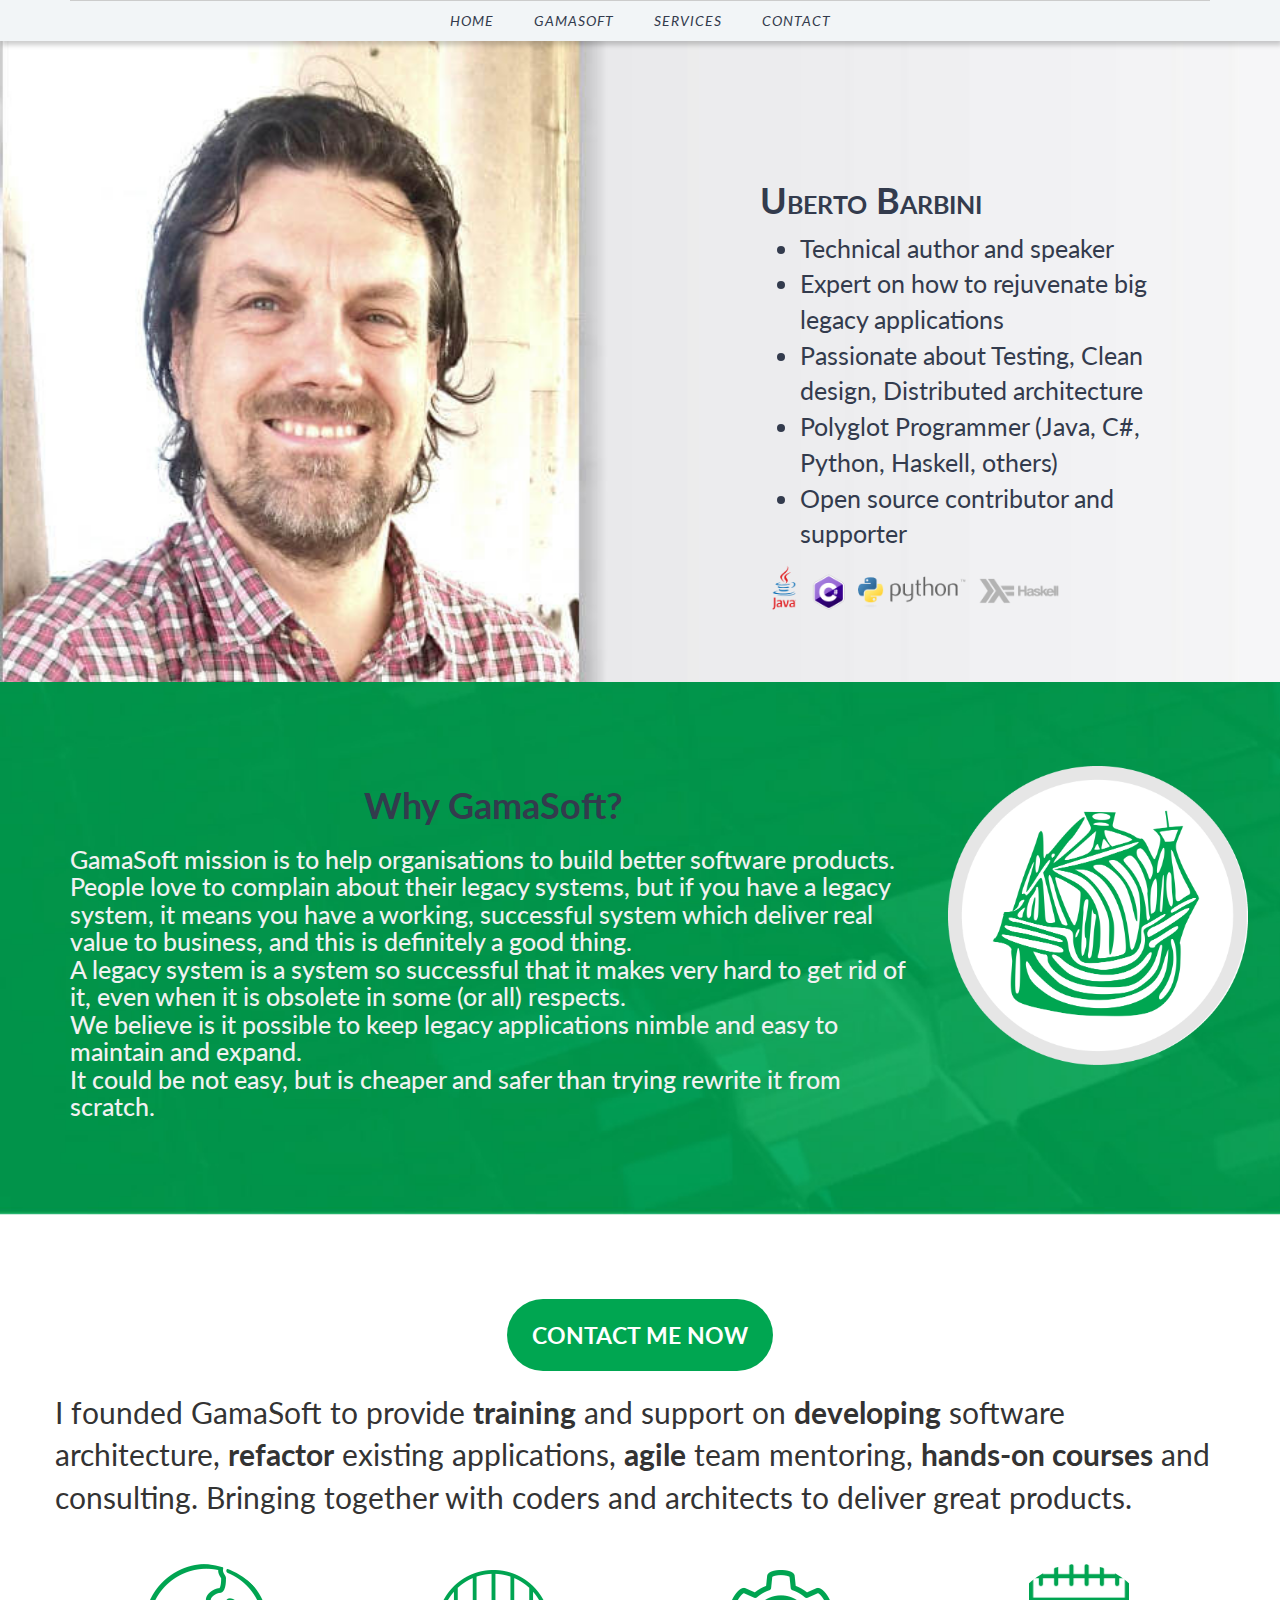
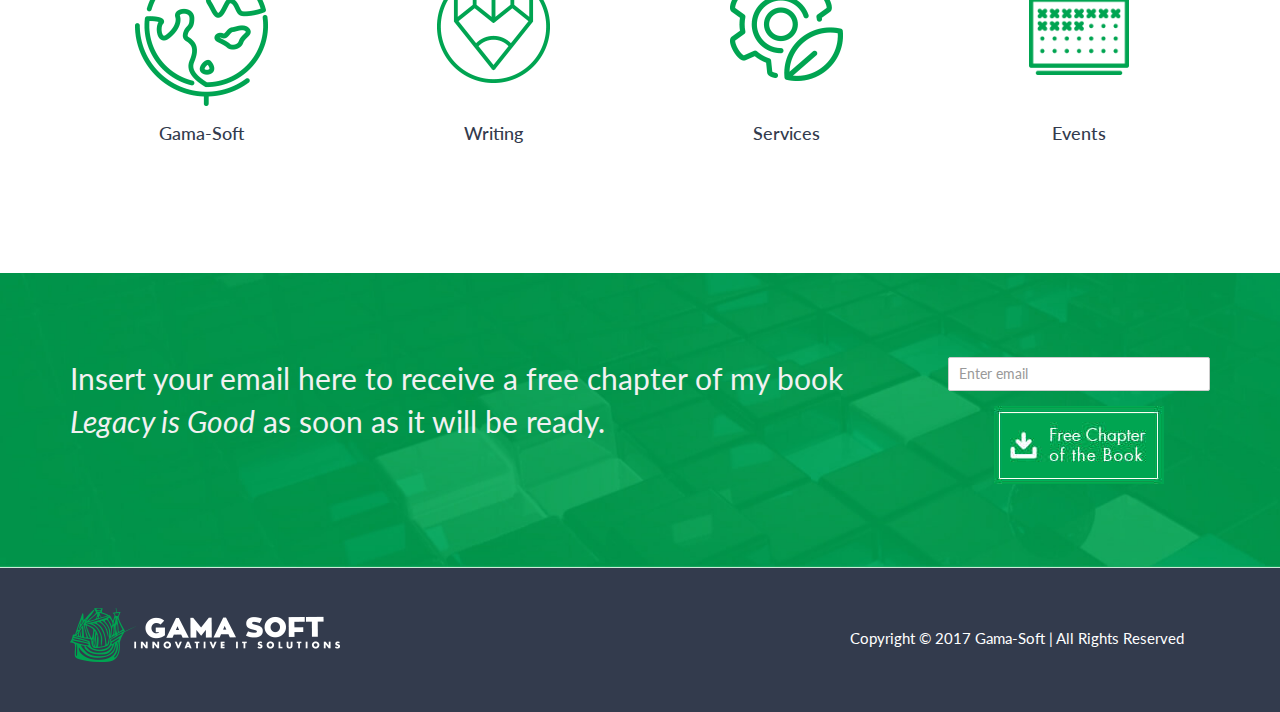
==== commit 9f67b954: "made mobile nav available" ====
--- a/index.html
+++ b/index.html
@@ -45,14 +45,7 @@
 	<div class="navbar navbar-custom" id="nav" role="navigation">
       <div class="container">
         <div class="navbar-header">
-          <button type="button" class="navbar-toggle" data-toggle="collapse" data-target=".navbar-collapse">
-            <span class="sr-only">Toggle navigation</span>
-            <span class="icon-bar"></span>
-            <span class="icon-bar"></span>
-            <span class="icon-bar"></span>
-          </button>
-        </div>
-        <div class="collapse navbar-collapse">
+        </div>
           <ul class="nav navbar-nav">
 
             <li class="dropdown">
@@ -74,7 +67,6 @@
             </li>
 
           </ul>
-        </div--!><!--/.nav-collapse -->
       </div>
     </div>
 
--- a/css/style.css
+++ b/css/style.css
@@ -143,15 +143,6 @@
 	background-color: rgba(0,0,0,0.9);
 }
 
-.bg_img_p {
-	font-size: 25px;
-color: #f1f1f1;
-font-weight: bold;
-margin-top: 100px;
-
-}
-
-
 /* ------Padding/Marging Class-----*/
 .padding-0{
 	padding: 0;
@@ -214,23 +205,6 @@
 }
 
 
-/* ------Social-----*/
-ul.social li{
-	display: inline;
-	text-align: center;
-}
-ul.social li i{
-	padding: 8px;
-	border: 1px solid #333b4d;
-	font-weight: 400;
-	color: #333b4d;
-}
-ul.social li i:hover{
-	color: #5bc4be;
-	border: 1px solid #5bc4be;
-}
-
-
 /* -----Bootstrap-BUTTONS-----*/
 .btn:focus,.btn:active{
 	outline: none;
@@ -255,15 +229,6 @@
 }
 .text-bold-7{
 	font-weight: 700;
-}
-.text-bold-6{
-	font-weight: 600;
-}
-.text-bold-5{
-	font-weight: 500;
-}
-.text-bold-8{
-	font-weight: 800;
 }
 p{
 	font-size: 15px;
@@ -338,7 +303,6 @@
 	font-size: 14px;
 	text-transform: uppercase;
 	font-style: italic;
-	font-weight: 900;
 	letter-spacing: 1px; 
 }
 
@@ -385,7 +349,6 @@
 	.navbar-nav .dropdown-menu li a { 
 		color: #333b4d; 
 		font-size: 14px; 
-		font-weight: 400; 
 		padding: 7px 25px; 
 		text-align: left;
 		border-bottom: solid 1px #eee;
@@ -499,265 +462,6 @@
 	line-height: 20px;
 }
 
-
-/*-------------------------------------------------*/
-/*  6. PORTFOLIO
-/*-------------------------------------------------*/
-
-.portfolio-thumnail {
-	list-style: none;
-	position: relative;
-	padding: 0;
-	margin: 30px auto;
-	vertical-align: middle;
-}
-
-.portfolio-thumnail img{
-	width: 100%;
-	height: auto;
-	border-radius: 3px;
-}
-.portfolio-thumnail .effect a div {
-	top: 0px;
-	left: -100%;
-	-webkit-transition: all 0.3s ease;
-	-moz-transition: all 0.3s ease-in-out;
-	-o-transition: all 0.3s ease-in-out;
-	-ms-transition: all 0.3s ease-in-out;
-	transition: all 0.3s ease-in-out;
-}
-.portfolio-thumnail .effect a:hover div{
-	left: 0px;
-}
-
-.portfolio-thumnail .effect {
-	float: left;
-	position: relative;
-}
-.portfolio-thumnail .effect a,
-.portfolio-thumnail .effect a img {
-	display: block;
-	position: relative;
-}
-.portfolio-thumnail .effect a {
-	overflow: hidden;
-}
-.portfolio-thumnail .effect a div {
-	position: absolute;
-	background: rgba(75,75,75,0.7);
-	width: 100%;
-	height: 100%;
-	border-radius: 3px;
-}
-.portfolio-thumnail .effect a div span {
-	display: block;
-	margin: 30% 20% 20% 20%;
-	text-transform: uppercase;
-	font-weight: normal;
-	color: #5bc4be;
-	text-shadow: 1px 1px 1px rgba(0,0,0,0.2);
-}
-/* -------------- Portfolio-page / 4-Column ----------------- */
-/* --- Isotop-filter --- */
-.portfolio-filter {
-	text-align: center;
-	padding-bottom: 20px;
-	list-style: none;
-}
-.portfolio-filter li {
-   display: inline-block;
-   float: none;
-   line-height: 50px;
-   margin: 0;
-   text-align: center;
-   width: auto;
-}
-
-.portfolio-filter a { 
-    padding: 5px 10px;
-    color:#333b4d;
-    border-radius: 3px;
-    border: 1px solid #333b4d;
-    text-decoration:none;
-    font-weight: 700;
-}
-
-.portfolio-filter a.current { 
-    color: #5bc4be;
-    outline: none;
-    border: 1px solid #5bc4be;
-}
-/* -------------- Portfolio- 3-Column ----------------- */
-.portfolio-filter-3column {
-    text-align: center;
-    padding-bottom: 20px;
-    list-style: none;
-}
-.portfolio-filter-3column li {
-    display: inline-block;
-    float: none;
-    line-height: 50px;
-    margin: 0;
-    text-align: center;
-    width: auto;
-}
-
-.portfolio-filter-3column a { 
-    padding: 5px 10px;
-    border-radius: 3px;
-    color:#333b4d;
-    border: 1px solid #333b4d;
-    text-decoration:none;
-    font-weight: 700;
-}
-
-.portfolio-filter-3column a.active { 
-    color: #5bc4be;
-    outline: none;
-    border: 1px solid #5bc4be;
-}
-
-/* --- Isotop-css --- */
-.isotope-item {
-    z-index: 2;
-}
-.isotope-hidden.isotope-item {
-    z-index: 1;
-}
-
-.isotope,
-.isotope .isotope-item {
-  /* change duration value to whatever you like */
-  -webkit-transition-duration: 0.8s;
-     -moz-transition-duration: 0.8s;
-      -ms-transition-duration: 0.8s;
-       -o-transition-duration: 0.8s;
-          transition-duration: 0.8s;
-}
-
-.isotope {
-  -webkit-transition-property: height, width;
-     -moz-transition-property: height, width;
-      -ms-transition-property: height, width;
-       -o-transition-property: height, width;
-          transition-property: height, width;
-}
-
-.isotope .isotope-item {
-  -webkit-transition-property: -webkit-transform, opacity;
-     -moz-transition-property:    -moz-transform, opacity;
-      -ms-transition-property:     -ms-transform, opacity;
-       -o-transition-property:      -o-transform, opacity;
-          transition-property:         transform, opacity;
-}
-
-/* -------------- Portfolio/Background----------------- */
-.portfolio-bg{
-	background-color: #fff;
-	padding-bottom: 5px;
-	margin: 15px 0px;
-	min-height: 240px;
-	border-bottom-left-radius: 3px;
-	border-bottom-right-radius: 3px;
-	border: 2px solid #eee;
-}
-.portfolio-bg img{
-	width: 100%;
-	height: auto;
-	border-top-left-radius: 3px;
-	border-top-right-radius: 3px;
-}
-.portfolio-bg h5{
-	text-transform: uppercase;
-	font-weight: 700;
-}
-.portfolio-bg h6{
-	padding: 0px 20px;
-}
-.portfolio-bg h4{
-	text-transform: uppercase;
-	font-weight: 700;
-}
-/* -------------- Portfolio-4/One----------------- */
-.date-title{
-	background-color: #5bc4be;
-	border-radius: 4px;
-}
-.date-title p{
-	color: #fff;
-	padding: 10px;
-}
-.portfolio-one{
-	padding: 50px 0px;
-}
-
-.portfolio-one h4{
-	text-transform: uppercase;
-}
-/* -------------- Portfolio-detail----------------- */
-.portfolio-detail{
-	padding: 80px 0px;
-}
-.portfolio-detail p{
-	text-align: justify;
-}
-.tech-list{
-	list-style: none;
-	padding: 0;
-}
-.social-port{
-	padding: 0;
-}
-
-/* -------Pager------- */
-.page-header {
-	text-transform: uppercase;
-	padding-top: 50px;
-}
-.pager{
-	margin: 50px 15px 0px 15px;
-
-}
-.pager li > a{
-	color: #5bc4be;
-	border-radius: 5px;
-}
-.pager li > a:hover{
-	color: #fff;
-	background-color: #333b4d;
-}
-
-
-/*-------------------------------------------------*/
-/* 7. SIDEBAR
-/*-------------------------------------------------*/
-
-.widget-search {
-	padding: 20px 0px 25px 0px;
-}
-.widget-search .form-control{
-	outline: none !important;
-	border-radius: 0px;
-	height: 40px;
-	border: 1px solid rgba(51,59,77,.4);
-	box-shadow: none;
-}
-.widget-search .form-control:focus{
-	border: 1px solid #5bc4be;
-}
-.widget-search a i:hover{
-	color: #5bc4be;
-}
-.widget-search i {
-	position: absolute;
-	top: 0;
-	padding-top: 20px;
-	right: 30px;
-	line-height: 38px;
-	text-align: center;
-	color: #999;
-}
-
 .nav-list{
 	list-style: none;
 	padding: 0;
@@ -770,7 +474,7 @@
 }
 .nav-list li a{
 	color: #5bc4be;
-	font-weight: 600;
+	font-weight: 700;
 }
 .nav-list li a:hover{
 	color: #333b4d;
@@ -797,222 +501,6 @@
 	-ms-transition: all 0.3s ease-in-out;
 	transition: all 0.3s ease-in-out;
 }
-/*-------------------------------------------------*/
-/* 8. TEAM  /  PROFILE
-/*-------------------------------------------------*/
-.team-member{
-	height: 100%;
-	width: 100%;
-	background-color: #f2f5f6;
-	border: 1px solid rgba(51,59,77,.1);
-	margin: 30px 0px;
-}
-
-.member {
-    padding: 5px;
-    width: 150px;
-    height: 150px;
-    background: white;
-    border-radius: 100%;
-    -moz-border-radius: 100%;
-    overflow: hidden;
-    display: inline-block;
-    margin-top: 30px;
-}
-.circle-img {
-    border-radius: 100%;
-    -moz-border-radius: 100%;
-}
-
-.team-member h4{
-	text-transform: uppercase;
-}
-.team-member p{
-	font-size: 12px;
-	padding-bottom: 20px;
-	color: rgba(51,59,77,.5);
-}
-.team-member ul{
-	padding: 0px;
-}
-
-
-/* -------------- Team-page----------------- */
-
-.team-member-2{
-	background-color: #f2f5f7;
-	padding-bottom: 50px;
-	height: 100%;
-	border: 1px solid rgba(51,59,77,.1);
-}
-
-.team-item {
-	width: 100%;
-	height: 100%;
-	position: relative;
-	cursor: pointer;
-	-webkit-transition: all 0.4s ease-in-out;
-	-moz-transition: all 0.4s ease-in-out;
-	-o-transition: all 0.4s ease-in-out;
-	-ms-transition: all 0.4s ease-in-out;
-	transition: all 0.4s ease-in-out;
-}
-
-.team-img-1 { 
-	background-image: url(../img/team/team1.jpg);
-}
-
-.team-img-2 { 
-	background-image: url(../img/team/team2.jpg);
-}
-
-.team-img-3 { 
-	background-image: url(../img/team/team3.jpg);
-}
-.team-img-4 { 
-	background-image: url(../img/team/team4.jpg);
-}
-.team-img-5 { 
-	background-image: url(../img/team/team5.jpg);
-}
-.team-img-6 { 
-	background-image: url(../img/team/team6.jpg);
-}
-.team-img-7 { 
-	background-image: url(../img/team/team7.jpg);
-}
-.team-img-8 { 
-	background-image: url(../img/team/team8.jpg);
-}
-
-.team-info {
-	position: absolute;
-	width: 100%;
-	height: 100%;
-	opacity: 0;
-	cursor: pointer;
-	-webkit-transition: all 0.4s ease-in-out;
-	-moz-transition: all 0.4s ease-in-out;
-	-o-transition: all 0.4s ease-in-out;
-	-ms-transition: all 0.4s ease-in-out;
-	transition: all 0.4s ease-in-out;
-	
-	-webkit-transform: scale(0);
-	-moz-transform: scale(0);
-	-o-transform: scale(0);
-	-ms-transform: scale(0);
-	transform: scale(0);
-}
-
-.team-info h3 {
-	color: #fff;
-	text-transform: uppercase;
-	position: relative;
-	letter-spacing: 2px;
-	font-size: 22px;
-	margin: 0 30px;
-	padding: 65px 0 0 0;
-	height: 110px;
-	text-shadow: 
-		0 0 1px #fff, 
-		0 1px 2px rgba(0,0,0,0.3);
-}
-
-.team-info p {
-	color: #fff;
-	padding: 10px 5px;
-	font-style: italic;
-	margin: 0 30px;
-	font-size: 12px;
-	border-top: 1px solid rgba(255,255,255,0.5);
-}
-
-.team-info p a {
-	display: block;
-	color: #fff;
-	color: rgba(255,255,255,0.7);
-	font-style: normal;
-	font-weight: 700;
-	text-transform: uppercase;
-	font-size: 9px;
-	letter-spacing: 1px;
-	padding-top: 4px;
-}
-
-.team-info p a:hover {
-	color: #333b4d;
-	
-}
-
-.team-item:hover {
-	box-shadow: 
-		inset 0 0 0 115px rgba(90,196,190, 0.4),
-		inset 0 0 0 7px rgba(255,255,255,0.8),
-		0 1px 2px rgba(0,0,0,0.1);
-}
-
-.team-item:hover .team-info {
-	opacity: 1;
-	-webkit-transform: scale(1);
-	-moz-transform: scale(1);
-	-o-transform: scale(1);
-	-ms-transform: scale(1);
-	transform: scale(1);	
-}
-
-
- .team_wrapper {
-	margin: 20px 0 0 0;
-	padding: 0;
-	list-style: none;
-	display: block;
-	text-align: center;
-	width: 100%;
-}
-
-.team_wrapper:after,
-.team-item:before {
-	content: '';
-    display: table;
-}
-
-.team_wrapper:after {
-	clear: both;
-}
-
-.team_wrapper li {
-	width: 230px;
-	height: 280px;
-	display: inline-block;
-	margin: 20px;
-}
-.team_wrapper .social{
-	margin-top: 12px;
-}
-.team_wrapper .social li{
-	margin: 0px;
-}
-.team_wrapper .social li i{
-	padding: 5px;
-	border: none;
-	font-size: 16px;
-	font-weight: 400;
-	color: #333b4d;
-}
-.team_wrapper .social li i:hover{
-	border: none;
-}
-
-/* -------------- Team-profile----------------- */
-.team-member-profile{
-	background-color: #f2f5f7;
-	padding-bottom: 10px;
-	border: 2px solid #eee;
-}
-.team-member-profile img{
-	width: 100%;
-}
-
 
 
 /* --------------------------------------------------------	*/
@@ -1026,94 +514,6 @@
     width: 100%;
     height: auto;
  }
-
-
-
-
-/* --------------------------------------------------------	*/
-/* 10. COUNTER NUMBER */
-/* --------------------------------------------------------	*/
-.counter{
-	padding:20px 0px;
-}
-.statistic-counter p {
-    color: #333b4d;
-    font-size: 16px;
-    font-weight: 500;
-    text-transform: uppercase;
-    margin: 0;
-}
-
-.statistic-counter p span {
-    display: inline-block;  
-    color: #5bc4be;
-    font-size: 50px;
-    font-weight: 200;
-    margin-bottom: 10px;
-    line-height: 90px;
-}
-
-
-/* --------Video--------*/
-.videoWrapper {
-	position: relative;
-	padding-bottom: 56.25%; /* 16:9 */
-	padding-top: 25px;
-	height: 0;
-}
-.videoWrapper iframe {
-	position: absolute;
-	top: 0;
-	left: 0;
-	width: 100%;
-	height: 100%;
-	border: none;
-}
-
-/* --------Audio--------*/
-.audioWrapper iframe {
-	top: 0;
-	left: 0;
-	width: 100%;
-	height: 100%;
-	border: none;
-}
-
-
-/* --------Link--------*/
-.linkWrapper a{
-	color: #333b4d;
-	font-size: 24px;
-}
-.linkWrapper a:hover {
-	color: #5bc4be;
-}
-.linkWrapper p{
-	opacity: 0.7;
-	font-weight: 600;
-}
-
-/* --------Sidebar-left--------*/
-.sidebar_left{
-	padding-left: 30px;
-}
-.sidebar_left h5,.sidebar_right h5{
-	opacity: 0.8;
-	line-height: 18px;
-}
-/* --------Sidebar-right--------*/
-.sidebar_right{
-	margin-right: 30px;
-}
-.sidebar_right .widget-search i {
-	position: absolute;
-	top: 0;
-	padding-top: 20px;
-	right: 60px;
-	line-height: 38px;
-	text-align: center;
-	color: #999;
-}
 
 .text-left p{
 	font-size: 14px;
@@ -1405,109 +805,6 @@
 	border-bottom: none;
 	border-radius:0px;
 }
-/* ----------------------------------- Pricing-table------------------------------- */
-
-.pricing_1,.pricing_2,.pricing_3 {
-	background-color: #f2f5f7;
-	padding: 0px 0px 40px 0px;
-}
-.pricing_2{
-	border-bottom: 5px solid rgba(51,59,77,.4);
-}
-.pricing_3{
-	margin: 20px 0px;
-}
-.pricing_2 .table{
-	margin-left: 40px;
-}
-.pricing_3 .table{
-	margin: 30px 0px 30px 40px;
-}
-.pricing_1 .table{
-	margin: 20px 0px 20px 0px;
-}
-.pricing_2 .table{
-	margin: 20px 0px 20px 40px;
-}
-.pricing_1 h4,.pricing_2 h4{
-	background-color: #333b4d;
-	padding: 15px;
-	color: #fff;
-	text-transform: uppercase;
-}
-.pricing_circle {
-    width: 126px;
-    height: 126px;
-    background: rgba(51,59,77,.4);
-    border-radius: 100%;
-    -moz-border-radius: 100%;
-    overflow: hidden;
-    display: inline-block;
-    margin-top: 30px;
-    color: #fff;
-    text-transform: uppercase;
-}
-.pricing_circle h5{
-	margin: 20px 0px 0px 0px;
-}
-.pricing_circle .pricing-amount{
-	font-size: 48px;
-	color: #333b4d;
-	font-weight: 700;
-}
-.pricing_1 .table,.pricing_2 .table,.pricing_3 .table{
-	margin-top: 20px;
-}
-.pricing_1 .table td,.pricing_2 .table td,.pricing_3 .table td{
-	border: none;
-}
-.pricing_1 a,.pricing_2 a,.pricing_3 a{
-	background-color: #333b4d;
-	padding: 10px 50px;
-	border-radius: 3px;
-	color: #fff;
-	text-transform: uppercase;
-	-webkit-transition: all 0.4s ease-in-out;
-	-moz-transition: all 0.4s ease-in-out;
-	-o-transition: all 0.4s ease-in-out;
-	-ms-transition: all 0.4s ease-in-out;
-	transition: all 0.4s ease-in-out;
-}
-.pricing_1 a:hover,.pricing_2 a:hover,.pricing_3 a:hover{
-	background-color: #5bc4be;
-}
-.pricing_3_column{
-	margin: 0px 20px;
-}
-.pricing_3 .pricing-1,.pricing_3 .pricing-2,.pricing_3 .pricing-3,.pricing_3 .pricing-4 {
-	background-color: #333b4d;
-	padding: 10px 0px;
-	color: #fff;
-}
-.pricing_3 .pricing-2{
-	background-color: #9e9083;
-}
-.pricing_3 .pricing-3{
-	background-color: #00a0cc;
-}
-.pricing_3 .pricing-4{
-	background-color: #7b8591;
-}
-.pricing_head h5,.pricing_head h3{
-	text-transform: uppercase;
-	font-weight: 500;
-}
-.pricing_head .pricing_currency{
-	position: relative;
-	top: -25px;
-	font-size: 20px;
-	font-weight: 400;
-}
-.pricing_head .pricing_amount-2{
-	font-size: 60px;
-}
-
-
 
 /*-------------------------------------------------*/
 /* 14. CONTACT
@@ -1589,59 +886,6 @@
 	border: 1px solid rgba(255,255,255,0.2);
 	border-radius: 3px;
 }
-.social-links{
-	margin-bottom: 0px;
-	text-align: left;
-	padding-left: 0px;
-}
-.social-links li {
-    display: inline-block;
-    color: #fff;
-    margin-right: 5px;
-}
-
-.social-links li:last-of-type {
-    margin-right: 0;
-}
-
-.social-links li a {
-    font-size: 16px;
-    background-color: rgba(0,0,0,0.15);
-    padding: 8px 10px;
-    border-radius: 3px;
-    color:rgba(255,255,255,0.5);
-    -webkit-transition: all 0.5s ease-out;
-    -moz-transition: all 0.5s ease-out;
-    -ms-transition: all 0.5s ease-out;
-    -o-transition: all 0.5s ease-out;
-    transition: all 0.5s ease-out;
-}
-.social-links li a:hover {
-    text-decoration: none;
-    color: #5bc4be;
-}
-.social-links li i{
-	font-size: 17px;
-}
-
-
-/*-------------------------------------------------*/
-/* 16. SCROLLBAR-STYLE(ONLY FOR CHROME)
-/*-------------------------------------------------*/
-
-::-webkit-scrollbar{
-	width:7px;
-	height:7px;
-}
-
-::-webkit-scrollbar-thumb{
-	background-color:rgba(50,50,50,0.3);
-}
-
-
-::-webkit-scrollbar-track{
-	background-color:rgba(50,50,50,0.1);
-}
 
 
 /*-------------------------------------------------*/
@@ -1659,7 +903,7 @@
 	color: #fff;
 	vertical-align: middle;
 	padding: 50px 0px 0px 0px;
-	font-weight: 600;
+	font-weight: 700;
 }
 .breadcrumb{
 	background: transparent;
@@ -1696,25 +940,6 @@
    .m-l{
    		padding: 120px !important;
    }
-
-   .flexslider {
-   		top:45%;
-   	}
-   	.flexcaption h1 {
-		font-size: 45px;
-	}
-
-	.flexcaption > p {
-		font-size: 18px;
-	}
-
-	.flex-direction-nav .flex-next {
-		margin-right: 7px;
-	}
-
-	.flex-direction-nav .flex-prev {
-		margin-left: 7px;
-	}
 }
    @media(min-width:992px) and (max-width: 1220px) {
    	.nav{
@@ -1737,30 +962,6 @@
    	.nav>li>a{
    		padding: 5px 12px;
    	}
-   	.flexslider {
-   		top:35%;
-   	}
-   	.sider-down{
-	   top:45%;
-    }
-   	.flexcaption h1 {
-		font-size: 45px;
-	}
-
-	.flexcaption > p {
-		font-size: 18px;
-	}
-
-	.flex-direction-nav .flex-next {
-		margin-right: 7px;
-	}
-
-	.flex-direction-nav .flex-prev {
-		margin-left: 7px;
-	}
-    .pricing_3{
-		margin: 20px 0px !important;
-	}
    }
 
    @media(min-width:560px) and (max-width: 767px) {
@@ -1772,21 +973,6 @@
    		padding: 10px 12px;
    		display: block;
    	}
-   	
-   	.flexslider {
-   		top:40%;
-   	}
-   	.flexcaption h1 {
-		font-size: 36px;
-		margin-bottom: 10px;
-	}
-
-	.flexcaption > p {
-		font-size: 16px;
-	}
-    .pricing_3{
-		margin: 20px 0px !important;
-	}
    }
 
    @media(max-width:560px) {
@@ -1797,28 +983,6 @@
    		padding: 10px 12px;
    		display: block;
    	}
-   	.flexslider {
-   		top:30%;
-   	}
-   	.sider-down{
-	   top:45%;
-    }
-
-   	.flexcaption h1 {
-		font-size: 24px;
-		margin-bottom: 8px;
-	}
-
-	.flexcaption > p {
-		font-size: 14px;
-	}
-	.flexcaption > a {
-		font-size: 12px;
-		padding: 7px 15px;
-	}
-    .pricing_3{
-		margin: 20px 0px !important;
-	}
 }
 
 	@media(max-width:320px){
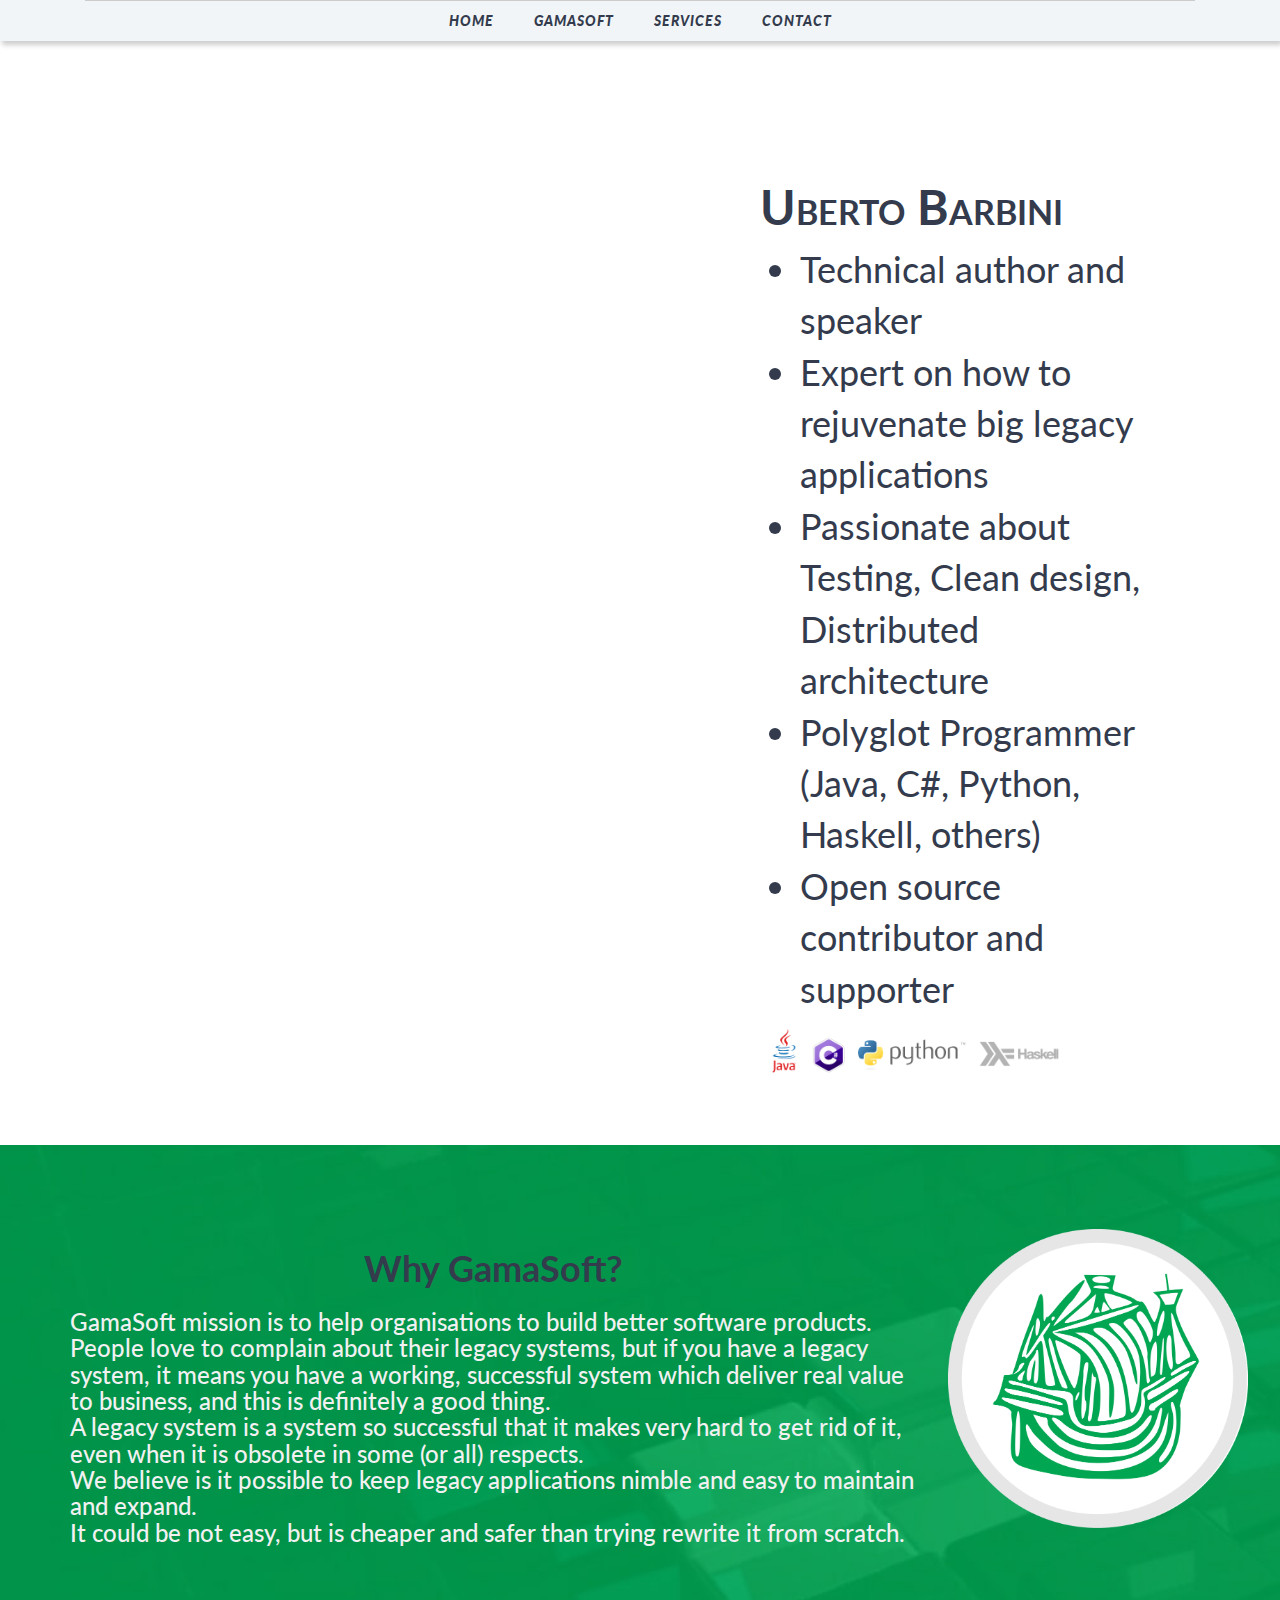
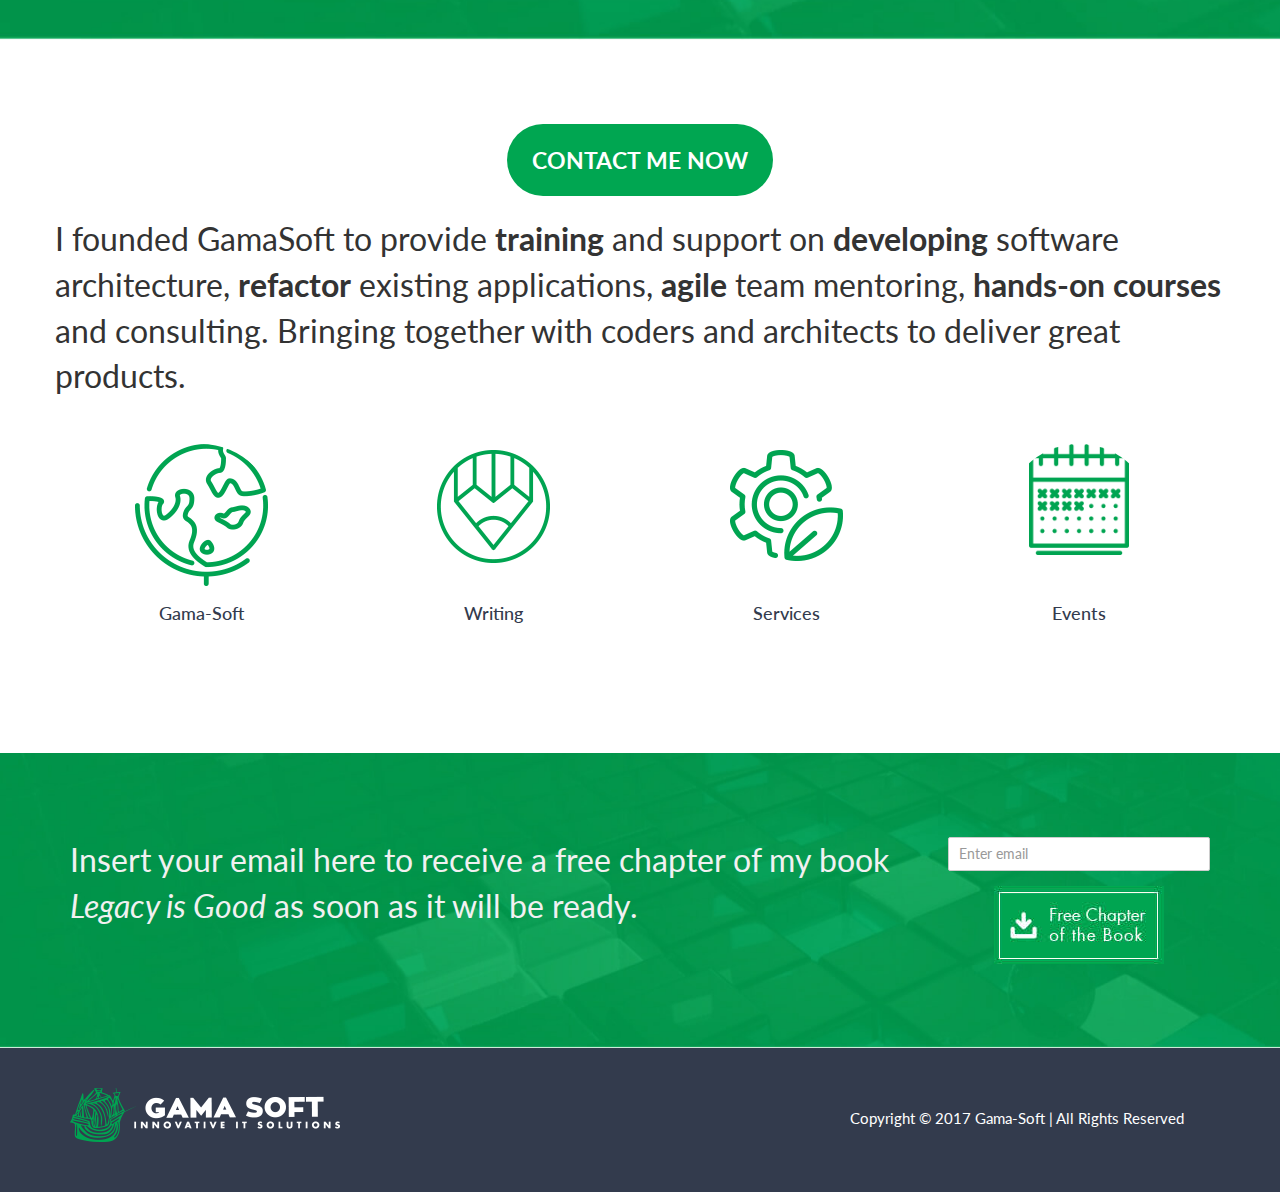
==== commit 7018e673: "face" ====
--- a/index.html
+++ b/index.html
@@ -28,6 +28,7 @@
 
     <!-- Web Fonts -->
     <link href='http://fonts.googleapis.com/css?family=Lato:300,400,700,900,300italic,400italic,700italic' rel='stylesheet' type='text/css'>
+    <link href='http://fonts.googleapis.com/css?family=Raleway:400,600,800,700' rel='stylesheet' type='text/css'>
 
   </head>
 
@@ -45,7 +46,14 @@
 	<div class="navbar navbar-custom" id="nav" role="navigation">
       <div class="container">
         <div class="navbar-header">
-        </div>
+          <button type="button" class="navbar-toggle" data-toggle="collapse" data-target=".navbar-collapse">
+            <span class="sr-only">Toggle navigation</span>
+            <span class="icon-bar"></span>
+            <span class="icon-bar"></span>
+            <span class="icon-bar"></span>
+          </button>
+        </div>
+        <div class="collapse navbar-collapse">
           <ul class="nav navbar-nav">
 
             <li class="dropdown">
@@ -67,6 +75,7 @@
             </li>
 
           </ul>
+        </div--!><!--/.nav-collapse -->
       </div>
     </div>
 
@@ -85,8 +94,8 @@
 	</div>
 	<div class="column2">
 		<div class="m-l">
-            <h1 style="font-weight: bold; text-align: left; font-variant: small-caps;">Uberto Barbini</h1>
-            <div style="font-size: 25px; text-align: left;">
+            <h1 style="font-size: 48px; font-weight: bold; text-align: left; font-variant: small-caps;">Uberto Barbini</h1>
+            <div style="font-size: 36px; text-align: left;">
               	<ul>
                 	<li>Technical author and speaker</li>
               		<li>Expert on how to rejuvenate big legacy applications</li>
@@ -102,9 +111,9 @@
 
 	<section class="mq">
 	<div>
-		<img src="img/main_slide_gw.jpg" width="100%">
+		<img src="img/face.jpg" width="100%">
 	<div>
-	<div style=" padding-bottom: 10px">
+	<div style=" padding-bottom: 12px">
 	<h1><span style=" font-weight: bold; color:#000000; margin-top: 3px; margin-left: 12%; font-variant: small-caps;">Uberto Barbini</span></h1>
             <div style="text-align: left; margin-left: 12%">
               	<ul>
@@ -128,7 +137,7 @@
       <div class="row">
         <div class="col-md-9">
         	<h1><b>Why GamaSoft?</b><h1>
-			<p style="font-size: 25px; color: #f1f1f1;text-align: left;">GamaSoft mission is to help organisations to build better software products.</br>
+			<p style="font-size: 24px; color: #f1f1f1;text-align: left;">GamaSoft mission is to help organisations to build better software products.</br>
 			People love to complain about their legacy systems, but if you have a legacy system, it means you have a working, successful system which deliver real value to business, and this is definitely a good thing.</br>
 			A legacy system is a system so successful that it makes very hard to get rid of it, even when it is obsolete in some (or all) respects.</br>
 			We believe is it possible to keep legacy applications nimble and easy to maintain and expand.</br>
@@ -151,7 +160,7 @@
     <div class="container">
       <div class="row">
        <h2 class="contactMeNow" style="text-align: center;"> <a href="contact.html">CONTACT ME NOW</a></h2><br>
-		<p style="font-size: 30px; color: #333;text-align: left;">
+		<p style="font-size: 32px; color: #333;text-align: left;">
 I founded GamaSoft to provide <b>training</b> and support on <b>developing</b> software architecture, <b>refactor</b> existing applications, <b>agile</b> team mentoring, <b>hands-on courses</b> and consulting. Bringing together with coders and architects to deliver great products.</p>
 
 		<!--<img src="img/more.png" style="margin:0px auto;">-->
@@ -235,7 +244,7 @@
     <div class="container">
       <div class="row">
         <div class="col-md-9">
-			<p style="font-size: 30px; color: #f1f1f1;text-align: left;">Insert your email here to receive a free chapter of my book <i>Legacy is Good</i> as soon as it will be ready.</p>
+			<p style="font-size: 32px; color: #f1f1f1;text-align: left;">Insert your email here to receive a free chapter of my book <i>Legacy is Good</i> as soon as it will be ready.</p>
 		</div>
         <div class="col-md-3">
 		
--- a/css/style.css
+++ b/css/style.css
@@ -143,6 +143,15 @@
 	background-color: rgba(0,0,0,0.9);
 }
 
+.bg_img_p {
+	font-size: 25px;
+color: #f1f1f1;
+font-weight: bold;
+margin-top: 100px;
+
+}
+
+
 /* ------Padding/Marging Class-----*/
 .padding-0{
 	padding: 0;
@@ -205,6 +214,23 @@
 }
 
 
+/* ------Social-----*/
+ul.social li{
+	display: inline;
+	text-align: center;
+}
+ul.social li i{
+	padding: 8px;
+	border: 1px solid #333b4d;
+	font-weight: 400;
+	color: #333b4d;
+}
+ul.social li i:hover{
+	color: #5bc4be;
+	border: 1px solid #5bc4be;
+}
+
+
 /* -----Bootstrap-BUTTONS-----*/
 .btn:focus,.btn:active{
 	outline: none;
@@ -221,6 +247,9 @@
 .txt-white{
 	color: #fff;
 }
+.text-2{
+	font-family: 'Raleway', sans-serif;
+}
 .text-16{
 	font-size: 16px;
 }
@@ -229,6 +258,15 @@
 }
 .text-bold-7{
 	font-weight: 700;
+}
+.text-bold-6{
+	font-weight: 600;
+}
+.text-bold-5{
+	font-weight: 500;
+}
+.text-bold-8{
+	font-weight: 800;
 }
 p{
 	font-size: 15px;
@@ -248,6 +286,10 @@
 }
 .fl-left{
 	float: left;
+}
+.h1,.h2,.h3,.h4,.h5,.h6{
+	text-transform: uppercase;
+	font-family: 'Raleway', sans-serif;
 }
 
 
@@ -303,6 +345,7 @@
 	font-size: 14px;
 	text-transform: uppercase;
 	font-style: italic;
+	font-weight: 900;
 	letter-spacing: 1px; 
 }
 
@@ -349,6 +392,7 @@
 	.navbar-nav .dropdown-menu li a { 
 		color: #333b4d; 
 		font-size: 14px; 
+		font-weight: 400; 
 		padding: 7px 25px; 
 		text-align: left;
 		border-bottom: solid 1px #eee;
@@ -462,6 +506,265 @@
 	line-height: 20px;
 }
 
+
+/*-------------------------------------------------*/
+/*  6. PORTFOLIO
+/*-------------------------------------------------*/
+
+.portfolio-thumnail {
+	list-style: none;
+	position: relative;
+	padding: 0;
+	margin: 30px auto;
+	vertical-align: middle;
+}
+
+.portfolio-thumnail img{
+	width: 100%;
+	height: auto;
+	border-radius: 3px;
+}
+.portfolio-thumnail .effect a div {
+	top: 0px;
+	left: -100%;
+	-webkit-transition: all 0.3s ease;
+	-moz-transition: all 0.3s ease-in-out;
+	-o-transition: all 0.3s ease-in-out;
+	-ms-transition: all 0.3s ease-in-out;
+	transition: all 0.3s ease-in-out;
+}
+.portfolio-thumnail .effect a:hover div{
+	left: 0px;
+}
+
+.portfolio-thumnail .effect {
+	float: left;
+	position: relative;
+}
+.portfolio-thumnail .effect a,
+.portfolio-thumnail .effect a img {
+	display: block;
+	position: relative;
+}
+.portfolio-thumnail .effect a {
+	overflow: hidden;
+}
+.portfolio-thumnail .effect a div {
+	position: absolute;
+	background: rgba(75,75,75,0.7);
+	width: 100%;
+	height: 100%;
+	border-radius: 3px;
+}
+.portfolio-thumnail .effect a div span {
+	display: block;
+	margin: 30% 20% 20% 20%;
+	text-transform: uppercase;
+	font-weight: normal;
+	color: #5bc4be;
+	text-shadow: 1px 1px 1px rgba(0,0,0,0.2);
+}
+/* -------------- Portfolio-page / 4-Column ----------------- */
+/* --- Isotop-filter --- */
+.portfolio-filter {
+	text-align: center;
+	padding-bottom: 20px;
+	list-style: none;
+}
+.portfolio-filter li {
+   display: inline-block;
+   float: none;
+   line-height: 50px;
+   margin: 0;
+   text-align: center;
+   width: auto;
+}
+
+.portfolio-filter a { 
+    padding: 5px 10px;
+    color:#333b4d;
+    border-radius: 3px;
+    border: 1px solid #333b4d;
+    text-decoration:none;
+    font-weight: 700;
+}
+
+.portfolio-filter a.current { 
+    color: #5bc4be;
+    outline: none;
+    border: 1px solid #5bc4be;
+}
+/* -------------- Portfolio- 3-Column ----------------- */
+.portfolio-filter-3column {
+    text-align: center;
+    padding-bottom: 20px;
+    list-style: none;
+}
+.portfolio-filter-3column li {
+    display: inline-block;
+    float: none;
+    line-height: 50px;
+    margin: 0;
+    text-align: center;
+    width: auto;
+}
+
+.portfolio-filter-3column a { 
+    padding: 5px 10px;
+    border-radius: 3px;
+    color:#333b4d;
+    border: 1px solid #333b4d;
+    text-decoration:none;
+    font-weight: 700;
+}
+
+.portfolio-filter-3column a.active { 
+    color: #5bc4be;
+    outline: none;
+    border: 1px solid #5bc4be;
+}
+
+/* --- Isotop-css --- */
+.isotope-item {
+    z-index: 2;
+}
+.isotope-hidden.isotope-item {
+    z-index: 1;
+}
+
+.isotope,
+.isotope .isotope-item {
+  /* change duration value to whatever you like */
+  -webkit-transition-duration: 0.8s;
+     -moz-transition-duration: 0.8s;
+      -ms-transition-duration: 0.8s;
+       -o-transition-duration: 0.8s;
+          transition-duration: 0.8s;
+}
+
+.isotope {
+  -webkit-transition-property: height, width;
+     -moz-transition-property: height, width;
+      -ms-transition-property: height, width;
+       -o-transition-property: height, width;
+          transition-property: height, width;
+}
+
+.isotope .isotope-item {
+  -webkit-transition-property: -webkit-transform, opacity;
+     -moz-transition-property:    -moz-transform, opacity;
+      -ms-transition-property:     -ms-transform, opacity;
+       -o-transition-property:      -o-transform, opacity;
+          transition-property:         transform, opacity;
+}
+
+/* -------------- Portfolio/Background----------------- */
+.portfolio-bg{
+	background-color: #fff;
+	padding-bottom: 5px;
+	margin: 15px 0px;
+	min-height: 240px;
+	border-bottom-left-radius: 3px;
+	border-bottom-right-radius: 3px;
+	border: 2px solid #eee;
+}
+.portfolio-bg img{
+	width: 100%;
+	height: auto;
+	border-top-left-radius: 3px;
+	border-top-right-radius: 3px;
+}
+.portfolio-bg h5{
+	text-transform: uppercase;
+	font-weight: 700;
+}
+.portfolio-bg h6{
+	padding: 0px 20px;
+}
+.portfolio-bg h4{
+	text-transform: uppercase;
+	font-weight: 700;
+}
+/* -------------- Portfolio-4/One----------------- */
+.date-title{
+	background-color: #5bc4be;
+	border-radius: 4px;
+}
+.date-title p{
+	color: #fff;
+	padding: 10px;
+}
+.portfolio-one{
+	padding: 50px 0px;
+}
+
+.portfolio-one h4{
+	text-transform: uppercase;
+}
+/* -------------- Portfolio-detail----------------- */
+.portfolio-detail{
+	padding: 80px 0px;
+}
+.portfolio-detail p{
+	text-align: justify;
+}
+.tech-list{
+	list-style: none;
+	padding: 0;
+}
+.social-port{
+	padding: 0;
+}
+
+/* -------Pager------- */
+.page-header {
+	text-transform: uppercase;
+	padding-top: 50px;
+}
+.pager{
+	margin: 50px 15px 0px 15px;
+
+}
+.pager li > a{
+	color: #5bc4be;
+	border-radius: 5px;
+}
+.pager li > a:hover{
+	color: #fff;
+	background-color: #333b4d;
+}
+
+
+/*-------------------------------------------------*/
+/* 7. SIDEBAR
+/*-------------------------------------------------*/
+
+.widget-search {
+	padding: 20px 0px 25px 0px;
+}
+.widget-search .form-control{
+	outline: none !important;
+	border-radius: 0px;
+	height: 40px;
+	border: 1px solid rgba(51,59,77,.4);
+	box-shadow: none;
+}
+.widget-search .form-control:focus{
+	border: 1px solid #5bc4be;
+}
+.widget-search a i:hover{
+	color: #5bc4be;
+}
+.widget-search i {
+	position: absolute;
+	top: 0;
+	padding-top: 20px;
+	right: 30px;
+	line-height: 38px;
+	text-align: center;
+	color: #999;
+}
+
 .nav-list{
 	list-style: none;
 	padding: 0;
@@ -474,7 +777,7 @@
 }
 .nav-list li a{
 	color: #5bc4be;
-	font-weight: 700;
+	font-weight: 600;
 }
 .nav-list li a:hover{
 	color: #333b4d;
@@ -501,6 +804,223 @@
 	-ms-transition: all 0.3s ease-in-out;
 	transition: all 0.3s ease-in-out;
 }
+/*-------------------------------------------------*/
+/* 8. TEAM  /  PROFILE
+/*-------------------------------------------------*/
+.team-member{
+	height: 100%;
+	width: 100%;
+	background-color: #f2f5f6;
+	border: 1px solid rgba(51,59,77,.1);
+	margin: 30px 0px;
+}
+
+.member {
+    padding: 5px;
+    width: 150px;
+    height: 150px;
+    background: white;
+    border-radius: 100%;
+    -moz-border-radius: 100%;
+    overflow: hidden;
+    display: inline-block;
+    margin-top: 30px;
+}
+.circle-img {
+    border-radius: 100%;
+    -moz-border-radius: 100%;
+}
+
+.team-member h4{
+	text-transform: uppercase;
+}
+.team-member p{
+	font-size: 12px;
+	font-family: 'Raleway', sans-serif;
+	padding-bottom: 20px;
+	color: rgba(51,59,77,.5);
+}
+.team-member ul{
+	padding: 0px;
+}
+
+
+/* -------------- Team-page----------------- */
+
+.team-member-2{
+	background-color: #f2f5f7;
+	padding-bottom: 50px;
+	height: 100%;
+	border: 1px solid rgba(51,59,77,.1);
+}
+
+.team-item {
+	width: 100%;
+	height: 100%;
+	position: relative;
+	cursor: pointer;
+	-webkit-transition: all 0.4s ease-in-out;
+	-moz-transition: all 0.4s ease-in-out;
+	-o-transition: all 0.4s ease-in-out;
+	-ms-transition: all 0.4s ease-in-out;
+	transition: all 0.4s ease-in-out;
+}
+
+.team-img-1 { 
+	background-image: url(../img/team/team1.jpg);
+}
+
+.team-img-2 { 
+	background-image: url(../img/team/team2.jpg);
+}
+
+.team-img-3 { 
+	background-image: url(../img/team/team3.jpg);
+}
+.team-img-4 { 
+	background-image: url(../img/team/team4.jpg);
+}
+.team-img-5 { 
+	background-image: url(../img/team/team5.jpg);
+}
+.team-img-6 { 
+	background-image: url(../img/team/team6.jpg);
+}
+.team-img-7 { 
+	background-image: url(../img/team/team7.jpg);
+}
+.team-img-8 { 
+	background-image: url(../img/team/team8.jpg);
+}
+
+.team-info {
+	position: absolute;
+	width: 100%;
+	height: 100%;
+	opacity: 0;
+	cursor: pointer;
+	-webkit-transition: all 0.4s ease-in-out;
+	-moz-transition: all 0.4s ease-in-out;
+	-o-transition: all 0.4s ease-in-out;
+	-ms-transition: all 0.4s ease-in-out;
+	transition: all 0.4s ease-in-out;
+	
+	-webkit-transform: scale(0);
+	-moz-transform: scale(0);
+	-o-transform: scale(0);
+	-ms-transform: scale(0);
+	transform: scale(0);
+}
+
+.team-info h3 {
+	color: #fff;
+	text-transform: uppercase;
+	position: relative;
+	letter-spacing: 2px;
+	font-size: 22px;
+	margin: 0 30px;
+	padding: 65px 0 0 0;
+	height: 110px;
+	text-shadow: 
+		0 0 1px #fff, 
+		0 1px 2px rgba(0,0,0,0.3);
+}
+
+.team-info p {
+	color: #fff;
+	padding: 10px 5px;
+	font-style: italic;
+	margin: 0 30px;
+	font-size: 12px;
+	border-top: 1px solid rgba(255,255,255,0.5);
+}
+
+.team-info p a {
+	display: block;
+	color: #fff;
+	color: rgba(255,255,255,0.7);
+	font-style: normal;
+	font-weight: 700;
+	text-transform: uppercase;
+	font-size: 9px;
+	letter-spacing: 1px;
+	padding-top: 4px;
+}
+
+.team-info p a:hover {
+	color: #333b4d;
+	
+}
+
+.team-item:hover {
+	box-shadow: 
+		inset 0 0 0 115px rgba(90,196,190, 0.4),
+		inset 0 0 0 7px rgba(255,255,255,0.8),
+		0 1px 2px rgba(0,0,0,0.1);
+}
+
+.team-item:hover .team-info {
+	opacity: 1;
+	-webkit-transform: scale(1);
+	-moz-transform: scale(1);
+	-o-transform: scale(1);
+	-ms-transform: scale(1);
+	transform: scale(1);	
+}
+
+
+ .team_wrapper {
+	margin: 20px 0 0 0;
+	padding: 0;
+	list-style: none;
+	display: block;
+	text-align: center;
+	width: 100%;
+}
+
+.team_wrapper:after,
+.team-item:before {
+	content: '';
+    display: table;
+}
+
+.team_wrapper:after {
+	clear: both;
+}
+
+.team_wrapper li {
+	width: 230px;
+	height: 280px;
+	display: inline-block;
+	margin: 20px;
+}
+.team_wrapper .social{
+	margin-top: 12px;
+}
+.team_wrapper .social li{
+	margin: 0px;
+}
+.team_wrapper .social li i{
+	padding: 5px;
+	border: none;
+	font-size: 16px;
+	font-weight: 400;
+	color: #333b4d;
+}
+.team_wrapper .social li i:hover{
+	border: none;
+}
+
+/* -------------- Team-profile----------------- */
+.team-member-profile{
+	background-color: #f2f5f7;
+	padding-bottom: 10px;
+	border: 2px solid #eee;
+}
+.team-member-profile img{
+	width: 100%;
+}
+
 
 
 /* --------------------------------------------------------	*/
@@ -515,6 +1035,94 @@
     height: auto;
  }
 
+
+
+
+/* --------------------------------------------------------	*/
+/* 10. COUNTER NUMBER */
+/* --------------------------------------------------------	*/
+.counter{
+	padding:20px 0px;
+}
+.statistic-counter p {
+    color: #333b4d;
+    font-size: 16px;
+    font-weight: 500;
+    text-transform: uppercase;
+    margin: 0;
+}
+
+.statistic-counter p span {
+    display: inline-block;  
+    color: #5bc4be;
+    font-size: 50px;
+    font-weight: 200;
+    margin-bottom: 10px;
+    line-height: 90px;
+}
+
+
+/* --------Video--------*/
+.videoWrapper {
+	position: relative;
+	padding-bottom: 56.25%; /* 16:9 */
+	padding-top: 25px;
+	height: 0;
+}
+.videoWrapper iframe {
+	position: absolute;
+	top: 0;
+	left: 0;
+	width: 100%;
+	height: 100%;
+	border: none;
+}
+
+/* --------Audio--------*/
+.audioWrapper iframe {
+	top: 0;
+	left: 0;
+	width: 100%;
+	height: 100%;
+	border: none;
+}
+
+
+/* --------Link--------*/
+.linkWrapper a{
+	color: #333b4d;
+	font-size: 24px;
+}
+.linkWrapper a:hover {
+	color: #5bc4be;
+}
+.linkWrapper p{
+	opacity: 0.7;
+	font-weight: 600;
+}
+
+/* --------Sidebar-left--------*/
+.sidebar_left{
+	padding-left: 30px;
+}
+.sidebar_left h5,.sidebar_right h5{
+	opacity: 0.8;
+	line-height: 18px;
+}
+/* --------Sidebar-right--------*/
+.sidebar_right{
+	margin-right: 30px;
+}
+.sidebar_right .widget-search i {
+	position: absolute;
+	top: 0;
+	padding-top: 20px;
+	right: 60px;
+	line-height: 38px;
+	text-align: center;
+	color: #999;
+}
+
 .text-left p{
 	font-size: 14px;
 }
@@ -537,6 +1145,7 @@
 	float:right;
 	color:#5bc4be;
 	font-size: 14px;
+	font-family: 'Raleway', sans-serif;
 }
 
 /* --------Sub-media--------*/
@@ -594,6 +1203,7 @@
 	font-size: 120px;
 	font-weight: 600;
 	color: rgba(51,59,77,.5);
+	font-family: 'Raleway', sans-serif;
 	line-height: 0;
 	margin-bottom: 20px;
 	margin-top: 0px;
@@ -805,6 +1415,109 @@
 	border-bottom: none;
 	border-radius:0px;
 }
+/* ----------------------------------- Pricing-table------------------------------- */
+
+.pricing_1,.pricing_2,.pricing_3 {
+	background-color: #f2f5f7;
+	padding: 0px 0px 40px 0px;
+}
+.pricing_2{
+	border-bottom: 5px solid rgba(51,59,77,.4);
+}
+.pricing_3{
+	margin: 20px 0px;
+}
+.pricing_2 .table{
+	margin-left: 40px;
+}
+.pricing_3 .table{
+	margin: 30px 0px 30px 40px;
+}
+.pricing_1 .table{
+	margin: 20px 0px 20px 0px;
+}
+.pricing_2 .table{
+	margin: 20px 0px 20px 40px;
+}
+.pricing_1 h4,.pricing_2 h4{
+	background-color: #333b4d;
+	padding: 15px;
+	color: #fff;
+	text-transform: uppercase;
+}
+.pricing_circle {
+    width: 126px;
+    height: 126px;
+    background: rgba(51,59,77,.4);
+    border-radius: 100%;
+    -moz-border-radius: 100%;
+    overflow: hidden;
+    display: inline-block;
+    margin-top: 30px;
+    color: #fff;
+    text-transform: uppercase;
+}
+.pricing_circle h5{
+	margin: 20px 0px 0px 0px;
+}
+.pricing_circle .pricing-amount{
+	font-size: 48px;
+	color: #333b4d;
+	font-weight: 700;
+}
+.pricing_1 .table,.pricing_2 .table,.pricing_3 .table{
+	margin-top: 20px;
+}
+.pricing_1 .table td,.pricing_2 .table td,.pricing_3 .table td{
+	border: none;
+}
+.pricing_1 a,.pricing_2 a,.pricing_3 a{
+	background-color: #333b4d;
+	padding: 10px 50px;
+	border-radius: 3px;
+	color: #fff;
+	text-transform: uppercase;
+	-webkit-transition: all 0.4s ease-in-out;
+	-moz-transition: all 0.4s ease-in-out;
+	-o-transition: all 0.4s ease-in-out;
+	-ms-transition: all 0.4s ease-in-out;
+	transition: all 0.4s ease-in-out;
+}
+.pricing_1 a:hover,.pricing_2 a:hover,.pricing_3 a:hover{
+	background-color: #5bc4be;
+}
+.pricing_3_column{
+	margin: 0px 20px;
+}
+.pricing_3 .pricing-1,.pricing_3 .pricing-2,.pricing_3 .pricing-3,.pricing_3 .pricing-4 {
+	background-color: #333b4d;
+	padding: 10px 0px;
+	color: #fff;
+}
+.pricing_3 .pricing-2{
+	background-color: #9e9083;
+}
+.pricing_3 .pricing-3{
+	background-color: #00a0cc;
+}
+.pricing_3 .pricing-4{
+	background-color: #7b8591;
+}
+.pricing_head h5,.pricing_head h3{
+	text-transform: uppercase;
+	font-weight: 500;
+}
+.pricing_head .pricing_currency{
+	position: relative;
+	top: -25px;
+	font-size: 20px;
+	font-weight: 400;
+}
+.pricing_head .pricing_amount-2{
+	font-size: 60px;
+}
+
+
 
 /*-------------------------------------------------*/
 /* 14. CONTACT
@@ -850,6 +1563,7 @@
 .footer2 h4 span{
 	color: #fff;
 	font-weight: 600;
+	font-family: 'Raleway', sans-serif;
 }
 .footer2 ul{
 	list-style: none;
@@ -876,6 +1590,7 @@
 	color: rgba(255,255,255,0.5);
 	font-size: 12px;
 	padding: 10px 20px 0px 0px;
+	font-family: 'Raleway', sans-serif;
 	text-align: justify;
 }
 .flickr-img li{
@@ -886,6 +1601,59 @@
 	border: 1px solid rgba(255,255,255,0.2);
 	border-radius: 3px;
 }
+.social-links{
+	margin-bottom: 0px;
+	text-align: left;
+	padding-left: 0px;
+}
+.social-links li {
+    display: inline-block;
+    color: #fff;
+    margin-right: 5px;
+}
+
+.social-links li:last-of-type {
+    margin-right: 0;
+}
+
+.social-links li a {
+    font-size: 16px;
+    background-color: rgba(0,0,0,0.15);
+    padding: 8px 10px;
+    border-radius: 3px;
+    color:rgba(255,255,255,0.5);
+    -webkit-transition: all 0.5s ease-out;
+    -moz-transition: all 0.5s ease-out;
+    -ms-transition: all 0.5s ease-out;
+    -o-transition: all 0.5s ease-out;
+    transition: all 0.5s ease-out;
+}
+.social-links li a:hover {
+    text-decoration: none;
+    color: #5bc4be;
+}
+.social-links li i{
+	font-size: 17px;
+}
+
+
+/*-------------------------------------------------*/
+/* 16. SCROLLBAR-STYLE(ONLY FOR CHROME)
+/*-------------------------------------------------*/
+
+::-webkit-scrollbar{
+	width:7px;
+	height:7px;
+}
+
+::-webkit-scrollbar-thumb{
+	background-color:rgba(50,50,50,0.3);
+}
+
+
+::-webkit-scrollbar-track{
+	background-color:rgba(50,50,50,0.1);
+}
 
 
 /*-------------------------------------------------*/
@@ -903,7 +1671,7 @@
 	color: #fff;
 	vertical-align: middle;
 	padding: 50px 0px 0px 0px;
-	font-weight: 700;
+	font-weight: 600;
 }
 .breadcrumb{
 	background: transparent;
@@ -940,6 +1708,25 @@
    .m-l{
    		padding: 120px !important;
    }
+
+   .flexslider {
+   		top:45%;
+   	}
+   	.flexcaption h1 {
+		font-size: 45px;
+	}
+
+	.flexcaption > p {
+		font-size: 18px;
+	}
+
+	.flex-direction-nav .flex-next {
+		margin-right: 7px;
+	}
+
+	.flex-direction-nav .flex-prev {
+		margin-left: 7px;
+	}
 }
    @media(min-width:992px) and (max-width: 1220px) {
    	.nav{
@@ -962,6 +1749,30 @@
    	.nav>li>a{
    		padding: 5px 12px;
    	}
+   	.flexslider {
+   		top:35%;
+   	}
+   	.sider-down{
+	   top:45%;
+    }
+   	.flexcaption h1 {
+		font-size: 45px;
+	}
+
+	.flexcaption > p {
+		font-size: 18px;
+	}
+
+	.flex-direction-nav .flex-next {
+		margin-right: 7px;
+	}
+
+	.flex-direction-nav .flex-prev {
+		margin-left: 7px;
+	}
+    .pricing_3{
+		margin: 20px 0px !important;
+	}
    }
 
    @media(min-width:560px) and (max-width: 767px) {
@@ -973,6 +1784,21 @@
    		padding: 10px 12px;
    		display: block;
    	}
+   	
+   	.flexslider {
+   		top:40%;
+   	}
+   	.flexcaption h1 {
+		font-size: 36px;
+		margin-bottom: 10px;
+	}
+
+	.flexcaption > p {
+		font-size: 16px;
+	}
+    .pricing_3{
+		margin: 20px 0px !important;
+	}
    }
 
    @media(max-width:560px) {
@@ -983,6 +1809,28 @@
    		padding: 10px 12px;
    		display: block;
    	}
+   	.flexslider {
+   		top:30%;
+   	}
+   	.sider-down{
+	   top:45%;
+    }
+
+   	.flexcaption h1 {
+		font-size: 24px;
+		margin-bottom: 8px;
+	}
+
+	.flexcaption > p {
+		font-size: 14px;
+	}
+	.flexcaption > a {
+		font-size: 12px;
+		padding: 7px 15px;
+	}
+    .pricing_3{
+		margin: 20px 0px !important;
+	}
 }
 
 	@media(max-width:320px){
@@ -996,7 +1844,7 @@
 
 
 .bg-banner{
-	background-image: url(../img/main_slide_gw.jpg);
+	background-image: url(../img/face.jpg);
 	background-size: cover;
 	height: auto;
 }
@@ -1047,4 +1895,4 @@
 	height: 135px;
 	cursor: pointer;
 
-}+}
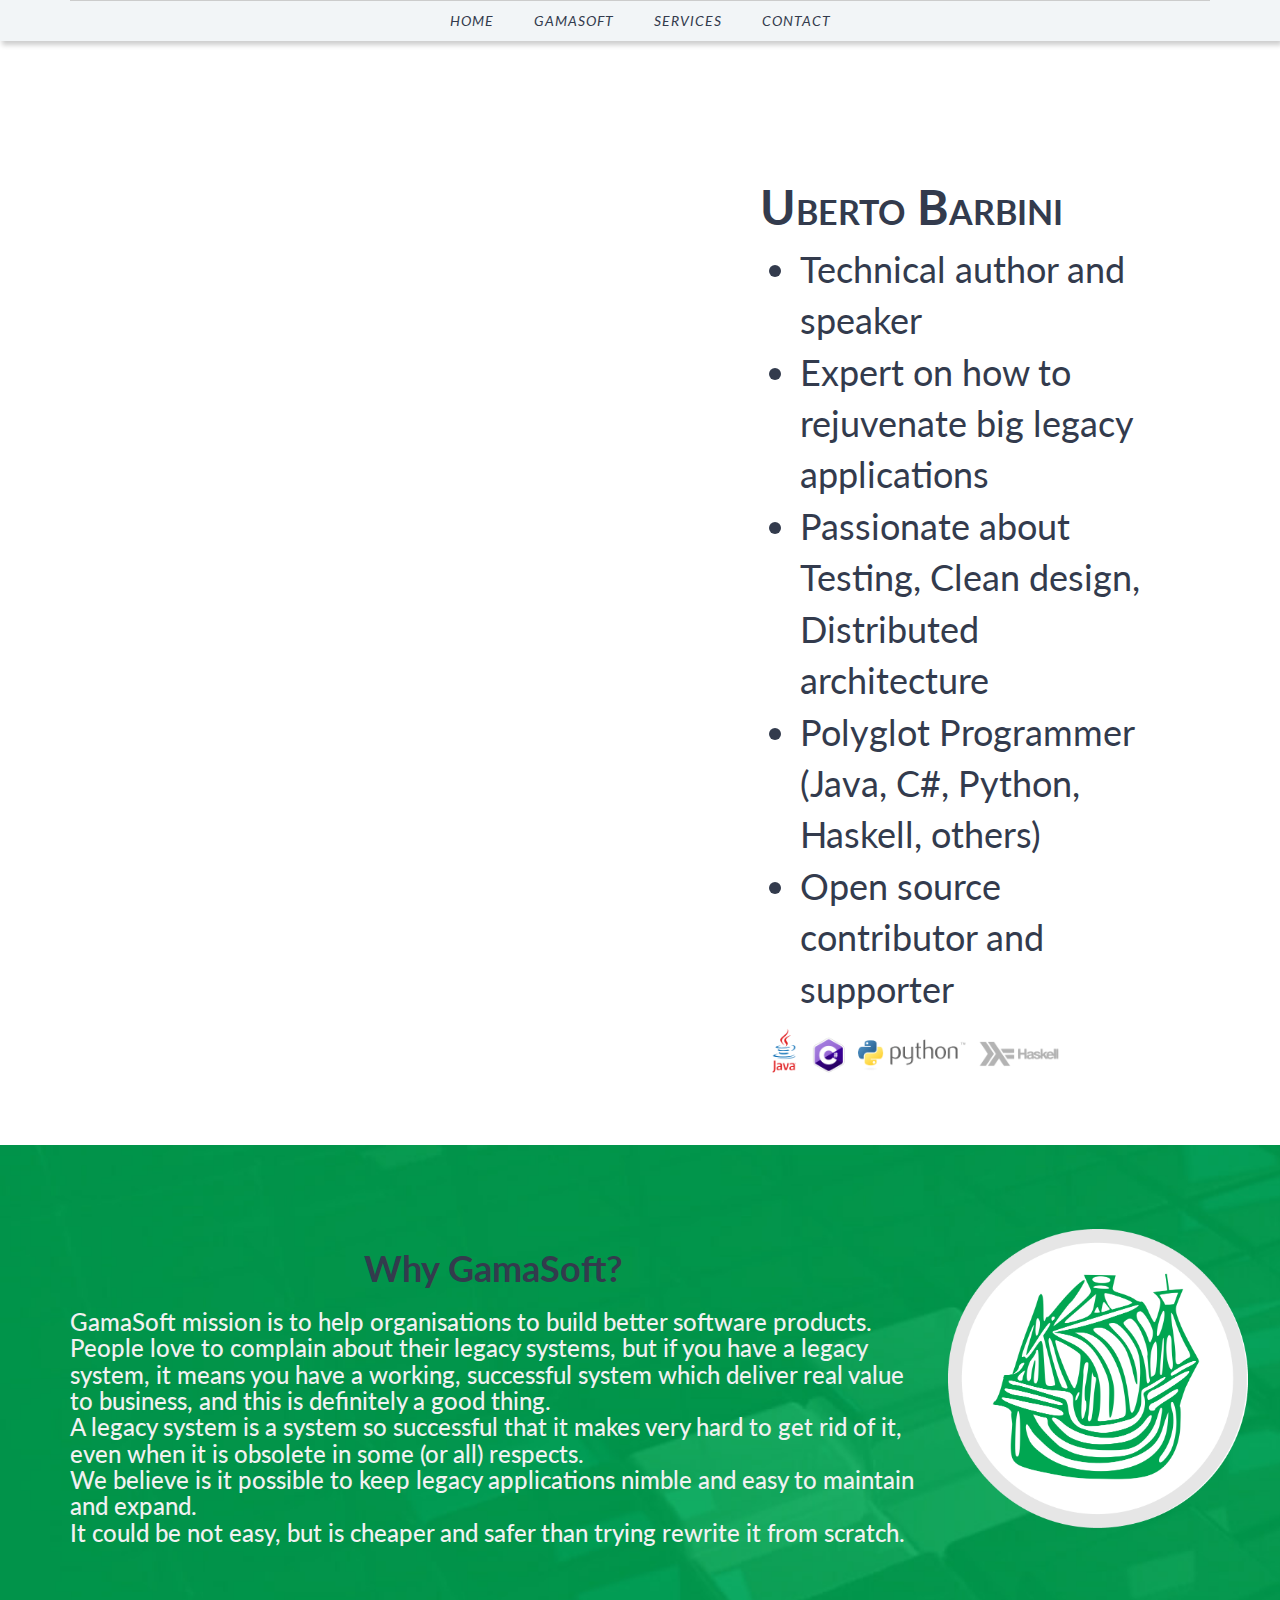
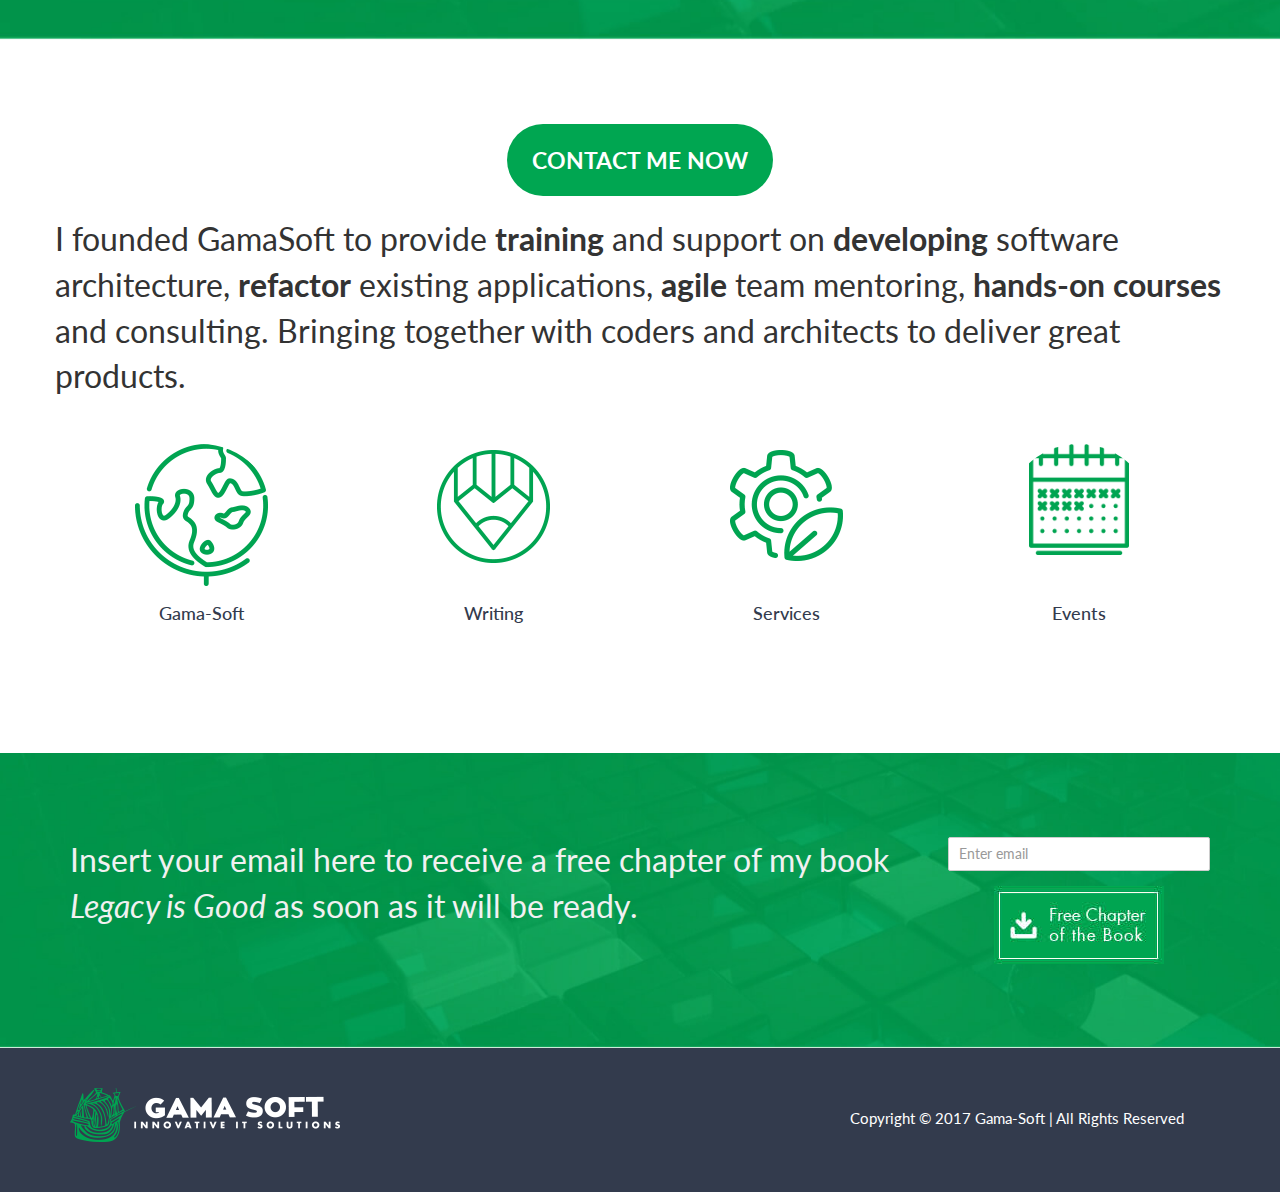
==== commit 3f340c33: "Merge branch 'master' of https://github.com/uberto/gama-soft_website" ====
--- a/index.html
+++ b/index.html
@@ -28,7 +28,6 @@
 
     <!-- Web Fonts -->
     <link href='http://fonts.googleapis.com/css?family=Lato:300,400,700,900,300italic,400italic,700italic' rel='stylesheet' type='text/css'>
-    <link href='http://fonts.googleapis.com/css?family=Raleway:400,600,800,700' rel='stylesheet' type='text/css'>
 
   </head>
 
@@ -46,14 +45,7 @@
 	<div class="navbar navbar-custom" id="nav" role="navigation">
       <div class="container">
         <div class="navbar-header">
-          <button type="button" class="navbar-toggle" data-toggle="collapse" data-target=".navbar-collapse">
-            <span class="sr-only">Toggle navigation</span>
-            <span class="icon-bar"></span>
-            <span class="icon-bar"></span>
-            <span class="icon-bar"></span>
-          </button>
-        </div>
-        <div class="collapse navbar-collapse">
+        </div>
           <ul class="nav navbar-nav">
 
             <li class="dropdown">
@@ -75,7 +67,6 @@
             </li>
 
           </ul>
-        </div--!><!--/.nav-collapse -->
       </div>
     </div>
 
--- a/css/style.css
+++ b/css/style.css
@@ -143,15 +143,6 @@
 	background-color: rgba(0,0,0,0.9);
 }
 
-.bg_img_p {
-	font-size: 25px;
-color: #f1f1f1;
-font-weight: bold;
-margin-top: 100px;
-
-}
-
-
 /* ------Padding/Marging Class-----*/
 .padding-0{
 	padding: 0;
@@ -214,23 +205,6 @@
 }
 
 
-/* ------Social-----*/
-ul.social li{
-	display: inline;
-	text-align: center;
-}
-ul.social li i{
-	padding: 8px;
-	border: 1px solid #333b4d;
-	font-weight: 400;
-	color: #333b4d;
-}
-ul.social li i:hover{
-	color: #5bc4be;
-	border: 1px solid #5bc4be;
-}
-
-
 /* -----Bootstrap-BUTTONS-----*/
 .btn:focus,.btn:active{
 	outline: none;
@@ -247,9 +221,6 @@
 .txt-white{
 	color: #fff;
 }
-.text-2{
-	font-family: 'Raleway', sans-serif;
-}
 .text-16{
 	font-size: 16px;
 }
@@ -258,15 +229,6 @@
 }
 .text-bold-7{
 	font-weight: 700;
-}
-.text-bold-6{
-	font-weight: 600;
-}
-.text-bold-5{
-	font-weight: 500;
-}
-.text-bold-8{
-	font-weight: 800;
 }
 p{
 	font-size: 15px;
@@ -286,10 +248,6 @@
 }
 .fl-left{
 	float: left;
-}
-.h1,.h2,.h3,.h4,.h5,.h6{
-	text-transform: uppercase;
-	font-family: 'Raleway', sans-serif;
 }
 
 
@@ -345,7 +303,6 @@
 	font-size: 14px;
 	text-transform: uppercase;
 	font-style: italic;
-	font-weight: 900;
 	letter-spacing: 1px; 
 }
 
@@ -392,7 +349,6 @@
 	.navbar-nav .dropdown-menu li a { 
 		color: #333b4d; 
 		font-size: 14px; 
-		font-weight: 400; 
 		padding: 7px 25px; 
 		text-align: left;
 		border-bottom: solid 1px #eee;
@@ -506,265 +462,6 @@
 	line-height: 20px;
 }
 
-
-/*-------------------------------------------------*/
-/*  6. PORTFOLIO
-/*-------------------------------------------------*/
-
-.portfolio-thumnail {
-	list-style: none;
-	position: relative;
-	padding: 0;
-	margin: 30px auto;
-	vertical-align: middle;
-}
-
-.portfolio-thumnail img{
-	width: 100%;
-	height: auto;
-	border-radius: 3px;
-}
-.portfolio-thumnail .effect a div {
-	top: 0px;
-	left: -100%;
-	-webkit-transition: all 0.3s ease;
-	-moz-transition: all 0.3s ease-in-out;
-	-o-transition: all 0.3s ease-in-out;
-	-ms-transition: all 0.3s ease-in-out;
-	transition: all 0.3s ease-in-out;
-}
-.portfolio-thumnail .effect a:hover div{
-	left: 0px;
-}
-
-.portfolio-thumnail .effect {
-	float: left;
-	position: relative;
-}
-.portfolio-thumnail .effect a,
-.portfolio-thumnail .effect a img {
-	display: block;
-	position: relative;
-}
-.portfolio-thumnail .effect a {
-	overflow: hidden;
-}
-.portfolio-thumnail .effect a div {
-	position: absolute;
-	background: rgba(75,75,75,0.7);
-	width: 100%;
-	height: 100%;
-	border-radius: 3px;
-}
-.portfolio-thumnail .effect a div span {
-	display: block;
-	margin: 30% 20% 20% 20%;
-	text-transform: uppercase;
-	font-weight: normal;
-	color: #5bc4be;
-	text-shadow: 1px 1px 1px rgba(0,0,0,0.2);
-}
-/* -------------- Portfolio-page / 4-Column ----------------- */
-/* --- Isotop-filter --- */
-.portfolio-filter {
-	text-align: center;
-	padding-bottom: 20px;
-	list-style: none;
-}
-.portfolio-filter li {
-   display: inline-block;
-   float: none;
-   line-height: 50px;
-   margin: 0;
-   text-align: center;
-   width: auto;
-}
-
-.portfolio-filter a { 
-    padding: 5px 10px;
-    color:#333b4d;
-    border-radius: 3px;
-    border: 1px solid #333b4d;
-    text-decoration:none;
-    font-weight: 700;
-}
-
-.portfolio-filter a.current { 
-    color: #5bc4be;
-    outline: none;
-    border: 1px solid #5bc4be;
-}
-/* -------------- Portfolio- 3-Column ----------------- */
-.portfolio-filter-3column {
-    text-align: center;
-    padding-bottom: 20px;
-    list-style: none;
-}
-.portfolio-filter-3column li {
-    display: inline-block;
-    float: none;
-    line-height: 50px;
-    margin: 0;
-    text-align: center;
-    width: auto;
-}
-
-.portfolio-filter-3column a { 
-    padding: 5px 10px;
-    border-radius: 3px;
-    color:#333b4d;
-    border: 1px solid #333b4d;
-    text-decoration:none;
-    font-weight: 700;
-}
-
-.portfolio-filter-3column a.active { 
-    color: #5bc4be;
-    outline: none;
-    border: 1px solid #5bc4be;
-}
-
-/* --- Isotop-css --- */
-.isotope-item {
-    z-index: 2;
-}
-.isotope-hidden.isotope-item {
-    z-index: 1;
-}
-
-.isotope,
-.isotope .isotope-item {
-  /* change duration value to whatever you like */
-  -webkit-transition-duration: 0.8s;
-     -moz-transition-duration: 0.8s;
-      -ms-transition-duration: 0.8s;
-       -o-transition-duration: 0.8s;
-          transition-duration: 0.8s;
-}
-
-.isotope {
-  -webkit-transition-property: height, width;
-     -moz-transition-property: height, width;
-      -ms-transition-property: height, width;
-       -o-transition-property: height, width;
-          transition-property: height, width;
-}
-
-.isotope .isotope-item {
-  -webkit-transition-property: -webkit-transform, opacity;
-     -moz-transition-property:    -moz-transform, opacity;
-      -ms-transition-property:     -ms-transform, opacity;
-       -o-transition-property:      -o-transform, opacity;
-          transition-property:         transform, opacity;
-}
-
-/* -------------- Portfolio/Background----------------- */
-.portfolio-bg{
-	background-color: #fff;
-	padding-bottom: 5px;
-	margin: 15px 0px;
-	min-height: 240px;
-	border-bottom-left-radius: 3px;
-	border-bottom-right-radius: 3px;
-	border: 2px solid #eee;
-}
-.portfolio-bg img{
-	width: 100%;
-	height: auto;
-	border-top-left-radius: 3px;
-	border-top-right-radius: 3px;
-}
-.portfolio-bg h5{
-	text-transform: uppercase;
-	font-weight: 700;
-}
-.portfolio-bg h6{
-	padding: 0px 20px;
-}
-.portfolio-bg h4{
-	text-transform: uppercase;
-	font-weight: 700;
-}
-/* -------------- Portfolio-4/One----------------- */
-.date-title{
-	background-color: #5bc4be;
-	border-radius: 4px;
-}
-.date-title p{
-	color: #fff;
-	padding: 10px;
-}
-.portfolio-one{
-	padding: 50px 0px;
-}
-
-.portfolio-one h4{
-	text-transform: uppercase;
-}
-/* -------------- Portfolio-detail----------------- */
-.portfolio-detail{
-	padding: 80px 0px;
-}
-.portfolio-detail p{
-	text-align: justify;
-}
-.tech-list{
-	list-style: none;
-	padding: 0;
-}
-.social-port{
-	padding: 0;
-}
-
-/* -------Pager------- */
-.page-header {
-	text-transform: uppercase;
-	padding-top: 50px;
-}
-.pager{
-	margin: 50px 15px 0px 15px;
-
-}
-.pager li > a{
-	color: #5bc4be;
-	border-radius: 5px;
-}
-.pager li > a:hover{
-	color: #fff;
-	background-color: #333b4d;
-}
-
-
-/*-------------------------------------------------*/
-/* 7. SIDEBAR
-/*-------------------------------------------------*/
-
-.widget-search {
-	padding: 20px 0px 25px 0px;
-}
-.widget-search .form-control{
-	outline: none !important;
-	border-radius: 0px;
-	height: 40px;
-	border: 1px solid rgba(51,59,77,.4);
-	box-shadow: none;
-}
-.widget-search .form-control:focus{
-	border: 1px solid #5bc4be;
-}
-.widget-search a i:hover{
-	color: #5bc4be;
-}
-.widget-search i {
-	position: absolute;
-	top: 0;
-	padding-top: 20px;
-	right: 30px;
-	line-height: 38px;
-	text-align: center;
-	color: #999;
-}
-
 .nav-list{
 	list-style: none;
 	padding: 0;
@@ -777,7 +474,7 @@
 }
 .nav-list li a{
 	color: #5bc4be;
-	font-weight: 600;
+	font-weight: 700;
 }
 .nav-list li a:hover{
 	color: #333b4d;
@@ -804,223 +501,6 @@
 	-ms-transition: all 0.3s ease-in-out;
 	transition: all 0.3s ease-in-out;
 }
-/*-------------------------------------------------*/
-/* 8. TEAM  /  PROFILE
-/*-------------------------------------------------*/
-.team-member{
-	height: 100%;
-	width: 100%;
-	background-color: #f2f5f6;
-	border: 1px solid rgba(51,59,77,.1);
-	margin: 30px 0px;
-}
-
-.member {
-    padding: 5px;
-    width: 150px;
-    height: 150px;
-    background: white;
-    border-radius: 100%;
-    -moz-border-radius: 100%;
-    overflow: hidden;
-    display: inline-block;
-    margin-top: 30px;
-}
-.circle-img {
-    border-radius: 100%;
-    -moz-border-radius: 100%;
-}
-
-.team-member h4{
-	text-transform: uppercase;
-}
-.team-member p{
-	font-size: 12px;
-	font-family: 'Raleway', sans-serif;
-	padding-bottom: 20px;
-	color: rgba(51,59,77,.5);
-}
-.team-member ul{
-	padding: 0px;
-}
-
-
-/* -------------- Team-page----------------- */
-
-.team-member-2{
-	background-color: #f2f5f7;
-	padding-bottom: 50px;
-	height: 100%;
-	border: 1px solid rgba(51,59,77,.1);
-}
-
-.team-item {
-	width: 100%;
-	height: 100%;
-	position: relative;
-	cursor: pointer;
-	-webkit-transition: all 0.4s ease-in-out;
-	-moz-transition: all 0.4s ease-in-out;
-	-o-transition: all 0.4s ease-in-out;
-	-ms-transition: all 0.4s ease-in-out;
-	transition: all 0.4s ease-in-out;
-}
-
-.team-img-1 { 
-	background-image: url(../img/team/team1.jpg);
-}
-
-.team-img-2 { 
-	background-image: url(../img/team/team2.jpg);
-}
-
-.team-img-3 { 
-	background-image: url(../img/team/team3.jpg);
-}
-.team-img-4 { 
-	background-image: url(../img/team/team4.jpg);
-}
-.team-img-5 { 
-	background-image: url(../img/team/team5.jpg);
-}
-.team-img-6 { 
-	background-image: url(../img/team/team6.jpg);
-}
-.team-img-7 { 
-	background-image: url(../img/team/team7.jpg);
-}
-.team-img-8 { 
-	background-image: url(../img/team/team8.jpg);
-}
-
-.team-info {
-	position: absolute;
-	width: 100%;
-	height: 100%;
-	opacity: 0;
-	cursor: pointer;
-	-webkit-transition: all 0.4s ease-in-out;
-	-moz-transition: all 0.4s ease-in-out;
-	-o-transition: all 0.4s ease-in-out;
-	-ms-transition: all 0.4s ease-in-out;
-	transition: all 0.4s ease-in-out;
-	
-	-webkit-transform: scale(0);
-	-moz-transform: scale(0);
-	-o-transform: scale(0);
-	-ms-transform: scale(0);
-	transform: scale(0);
-}
-
-.team-info h3 {
-	color: #fff;
-	text-transform: uppercase;
-	position: relative;
-	letter-spacing: 2px;
-	font-size: 22px;
-	margin: 0 30px;
-	padding: 65px 0 0 0;
-	height: 110px;
-	text-shadow: 
-		0 0 1px #fff, 
-		0 1px 2px rgba(0,0,0,0.3);
-}
-
-.team-info p {
-	color: #fff;
-	padding: 10px 5px;
-	font-style: italic;
-	margin: 0 30px;
-	font-size: 12px;
-	border-top: 1px solid rgba(255,255,255,0.5);
-}
-
-.team-info p a {
-	display: block;
-	color: #fff;
-	color: rgba(255,255,255,0.7);
-	font-style: normal;
-	font-weight: 700;
-	text-transform: uppercase;
-	font-size: 9px;
-	letter-spacing: 1px;
-	padding-top: 4px;
-}
-
-.team-info p a:hover {
-	color: #333b4d;
-	
-}
-
-.team-item:hover {
-	box-shadow: 
-		inset 0 0 0 115px rgba(90,196,190, 0.4),
-		inset 0 0 0 7px rgba(255,255,255,0.8),
-		0 1px 2px rgba(0,0,0,0.1);
-}
-
-.team-item:hover .team-info {
-	opacity: 1;
-	-webkit-transform: scale(1);
-	-moz-transform: scale(1);
-	-o-transform: scale(1);
-	-ms-transform: scale(1);
-	transform: scale(1);	
-}
-
-
- .team_wrapper {
-	margin: 20px 0 0 0;
-	padding: 0;
-	list-style: none;
-	display: block;
-	text-align: center;
-	width: 100%;
-}
-
-.team_wrapper:after,
-.team-item:before {
-	content: '';
-    display: table;
-}
-
-.team_wrapper:after {
-	clear: both;
-}
-
-.team_wrapper li {
-	width: 230px;
-	height: 280px;
-	display: inline-block;
-	margin: 20px;
-}
-.team_wrapper .social{
-	margin-top: 12px;
-}
-.team_wrapper .social li{
-	margin: 0px;
-}
-.team_wrapper .social li i{
-	padding: 5px;
-	border: none;
-	font-size: 16px;
-	font-weight: 400;
-	color: #333b4d;
-}
-.team_wrapper .social li i:hover{
-	border: none;
-}
-
-/* -------------- Team-profile----------------- */
-.team-member-profile{
-	background-color: #f2f5f7;
-	padding-bottom: 10px;
-	border: 2px solid #eee;
-}
-.team-member-profile img{
-	width: 100%;
-}
-
 
 
 /* --------------------------------------------------------	*/
@@ -1035,94 +515,6 @@
     height: auto;
  }
 
-
-
-
-/* --------------------------------------------------------	*/
-/* 10. COUNTER NUMBER */
-/* --------------------------------------------------------	*/
-.counter{
-	padding:20px 0px;
-}
-.statistic-counter p {
-    color: #333b4d;
-    font-size: 16px;
-    font-weight: 500;
-    text-transform: uppercase;
-    margin: 0;
-}
-
-.statistic-counter p span {
-    display: inline-block;  
-    color: #5bc4be;
-    font-size: 50px;
-    font-weight: 200;
-    margin-bottom: 10px;
-    line-height: 90px;
-}
-
-
-/* --------Video--------*/
-.videoWrapper {
-	position: relative;
-	padding-bottom: 56.25%; /* 16:9 */
-	padding-top: 25px;
-	height: 0;
-}
-.videoWrapper iframe {
-	position: absolute;
-	top: 0;
-	left: 0;
-	width: 100%;
-	height: 100%;
-	border: none;
-}
-
-/* --------Audio--------*/
-.audioWrapper iframe {
-	top: 0;
-	left: 0;
-	width: 100%;
-	height: 100%;
-	border: none;
-}
-
-
-/* --------Link--------*/
-.linkWrapper a{
-	color: #333b4d;
-	font-size: 24px;
-}
-.linkWrapper a:hover {
-	color: #5bc4be;
-}
-.linkWrapper p{
-	opacity: 0.7;
-	font-weight: 600;
-}
-
-/* --------Sidebar-left--------*/
-.sidebar_left{
-	padding-left: 30px;
-}
-.sidebar_left h5,.sidebar_right h5{
-	opacity: 0.8;
-	line-height: 18px;
-}
-/* --------Sidebar-right--------*/
-.sidebar_right{
-	margin-right: 30px;
-}
-.sidebar_right .widget-search i {
-	position: absolute;
-	top: 0;
-	padding-top: 20px;
-	right: 60px;
-	line-height: 38px;
-	text-align: center;
-	color: #999;
-}
-
 .text-left p{
 	font-size: 14px;
 }
@@ -1145,7 +537,6 @@
 	float:right;
 	color:#5bc4be;
 	font-size: 14px;
-	font-family: 'Raleway', sans-serif;
 }
 
 /* --------Sub-media--------*/
@@ -1203,7 +594,6 @@
 	font-size: 120px;
 	font-weight: 600;
 	color: rgba(51,59,77,.5);
-	font-family: 'Raleway', sans-serif;
 	line-height: 0;
 	margin-bottom: 20px;
 	margin-top: 0px;
@@ -1415,109 +805,6 @@
 	border-bottom: none;
 	border-radius:0px;
 }
-/* ----------------------------------- Pricing-table------------------------------- */
-
-.pricing_1,.pricing_2,.pricing_3 {
-	background-color: #f2f5f7;
-	padding: 0px 0px 40px 0px;
-}
-.pricing_2{
-	border-bottom: 5px solid rgba(51,59,77,.4);
-}
-.pricing_3{
-	margin: 20px 0px;
-}
-.pricing_2 .table{
-	margin-left: 40px;
-}
-.pricing_3 .table{
-	margin: 30px 0px 30px 40px;
-}
-.pricing_1 .table{
-	margin: 20px 0px 20px 0px;
-}
-.pricing_2 .table{
-	margin: 20px 0px 20px 40px;
-}
-.pricing_1 h4,.pricing_2 h4{
-	background-color: #333b4d;
-	padding: 15px;
-	color: #fff;
-	text-transform: uppercase;
-}
-.pricing_circle {
-    width: 126px;
-    height: 126px;
-    background: rgba(51,59,77,.4);
-    border-radius: 100%;
-    -moz-border-radius: 100%;
-    overflow: hidden;
-    display: inline-block;
-    margin-top: 30px;
-    color: #fff;
-    text-transform: uppercase;
-}
-.pricing_circle h5{
-	margin: 20px 0px 0px 0px;
-}
-.pricing_circle .pricing-amount{
-	font-size: 48px;
-	color: #333b4d;
-	font-weight: 700;
-}
-.pricing_1 .table,.pricing_2 .table,.pricing_3 .table{
-	margin-top: 20px;
-}
-.pricing_1 .table td,.pricing_2 .table td,.pricing_3 .table td{
-	border: none;
-}
-.pricing_1 a,.pricing_2 a,.pricing_3 a{
-	background-color: #333b4d;
-	padding: 10px 50px;
-	border-radius: 3px;
-	color: #fff;
-	text-transform: uppercase;
-	-webkit-transition: all 0.4s ease-in-out;
-	-moz-transition: all 0.4s ease-in-out;
-	-o-transition: all 0.4s ease-in-out;
-	-ms-transition: all 0.4s ease-in-out;
-	transition: all 0.4s ease-in-out;
-}
-.pricing_1 a:hover,.pricing_2 a:hover,.pricing_3 a:hover{
-	background-color: #5bc4be;
-}
-.pricing_3_column{
-	margin: 0px 20px;
-}
-.pricing_3 .pricing-1,.pricing_3 .pricing-2,.pricing_3 .pricing-3,.pricing_3 .pricing-4 {
-	background-color: #333b4d;
-	padding: 10px 0px;
-	color: #fff;
-}
-.pricing_3 .pricing-2{
-	background-color: #9e9083;
-}
-.pricing_3 .pricing-3{
-	background-color: #00a0cc;
-}
-.pricing_3 .pricing-4{
-	background-color: #7b8591;
-}
-.pricing_head h5,.pricing_head h3{
-	text-transform: uppercase;
-	font-weight: 500;
-}
-.pricing_head .pricing_currency{
-	position: relative;
-	top: -25px;
-	font-size: 20px;
-	font-weight: 400;
-}
-.pricing_head .pricing_amount-2{
-	font-size: 60px;
-}
-
-
 
 /*-------------------------------------------------*/
 /* 14. CONTACT
@@ -1563,7 +850,6 @@
 .footer2 h4 span{
 	color: #fff;
 	font-weight: 600;
-	font-family: 'Raleway', sans-serif;
 }
 .footer2 ul{
 	list-style: none;
@@ -1590,7 +876,6 @@
 	color: rgba(255,255,255,0.5);
 	font-size: 12px;
 	padding: 10px 20px 0px 0px;
-	font-family: 'Raleway', sans-serif;
 	text-align: justify;
 }
 .flickr-img li{
@@ -1601,59 +886,6 @@
 	border: 1px solid rgba(255,255,255,0.2);
 	border-radius: 3px;
 }
-.social-links{
-	margin-bottom: 0px;
-	text-align: left;
-	padding-left: 0px;
-}
-.social-links li {
-    display: inline-block;
-    color: #fff;
-    margin-right: 5px;
-}
-
-.social-links li:last-of-type {
-    margin-right: 0;
-}
-
-.social-links li a {
-    font-size: 16px;
-    background-color: rgba(0,0,0,0.15);
-    padding: 8px 10px;
-    border-radius: 3px;
-    color:rgba(255,255,255,0.5);
-    -webkit-transition: all 0.5s ease-out;
-    -moz-transition: all 0.5s ease-out;
-    -ms-transition: all 0.5s ease-out;
-    -o-transition: all 0.5s ease-out;
-    transition: all 0.5s ease-out;
-}
-.social-links li a:hover {
-    text-decoration: none;
-    color: #5bc4be;
-}
-.social-links li i{
-	font-size: 17px;
-}
-
-
-/*-------------------------------------------------*/
-/* 16. SCROLLBAR-STYLE(ONLY FOR CHROME)
-/*-------------------------------------------------*/
-
-::-webkit-scrollbar{
-	width:7px;
-	height:7px;
-}
-
-::-webkit-scrollbar-thumb{
-	background-color:rgba(50,50,50,0.3);
-}
-
-
-::-webkit-scrollbar-track{
-	background-color:rgba(50,50,50,0.1);
-}
 
 
 /*-------------------------------------------------*/
@@ -1671,7 +903,7 @@
 	color: #fff;
 	vertical-align: middle;
 	padding: 50px 0px 0px 0px;
-	font-weight: 600;
+	font-weight: 700;
 }
 .breadcrumb{
 	background: transparent;
@@ -1708,25 +940,6 @@
    .m-l{
    		padding: 120px !important;
    }
-
-   .flexslider {
-   		top:45%;
-   	}
-   	.flexcaption h1 {
-		font-size: 45px;
-	}
-
-	.flexcaption > p {
-		font-size: 18px;
-	}
-
-	.flex-direction-nav .flex-next {
-		margin-right: 7px;
-	}
-
-	.flex-direction-nav .flex-prev {
-		margin-left: 7px;
-	}
 }
    @media(min-width:992px) and (max-width: 1220px) {
    	.nav{
@@ -1749,30 +962,6 @@
    	.nav>li>a{
    		padding: 5px 12px;
    	}
-   	.flexslider {
-   		top:35%;
-   	}
-   	.sider-down{
-	   top:45%;
-    }
-   	.flexcaption h1 {
-		font-size: 45px;
-	}
-
-	.flexcaption > p {
-		font-size: 18px;
-	}
-
-	.flex-direction-nav .flex-next {
-		margin-right: 7px;
-	}
-
-	.flex-direction-nav .flex-prev {
-		margin-left: 7px;
-	}
-    .pricing_3{
-		margin: 20px 0px !important;
-	}
    }
 
    @media(min-width:560px) and (max-width: 767px) {
@@ -1784,21 +973,6 @@
    		padding: 10px 12px;
    		display: block;
    	}
-   	
-   	.flexslider {
-   		top:40%;
-   	}
-   	.flexcaption h1 {
-		font-size: 36px;
-		margin-bottom: 10px;
-	}
-
-	.flexcaption > p {
-		font-size: 16px;
-	}
-    .pricing_3{
-		margin: 20px 0px !important;
-	}
    }
 
    @media(max-width:560px) {
@@ -1809,28 +983,6 @@
    		padding: 10px 12px;
    		display: block;
    	}
-   	.flexslider {
-   		top:30%;
-   	}
-   	.sider-down{
-	   top:45%;
-    }
-
-   	.flexcaption h1 {
-		font-size: 24px;
-		margin-bottom: 8px;
-	}
-
-	.flexcaption > p {
-		font-size: 14px;
-	}
-	.flexcaption > a {
-		font-size: 12px;
-		padding: 7px 15px;
-	}
-    .pricing_3{
-		margin: 20px 0px !important;
-	}
 }
 
 	@media(max-width:320px){
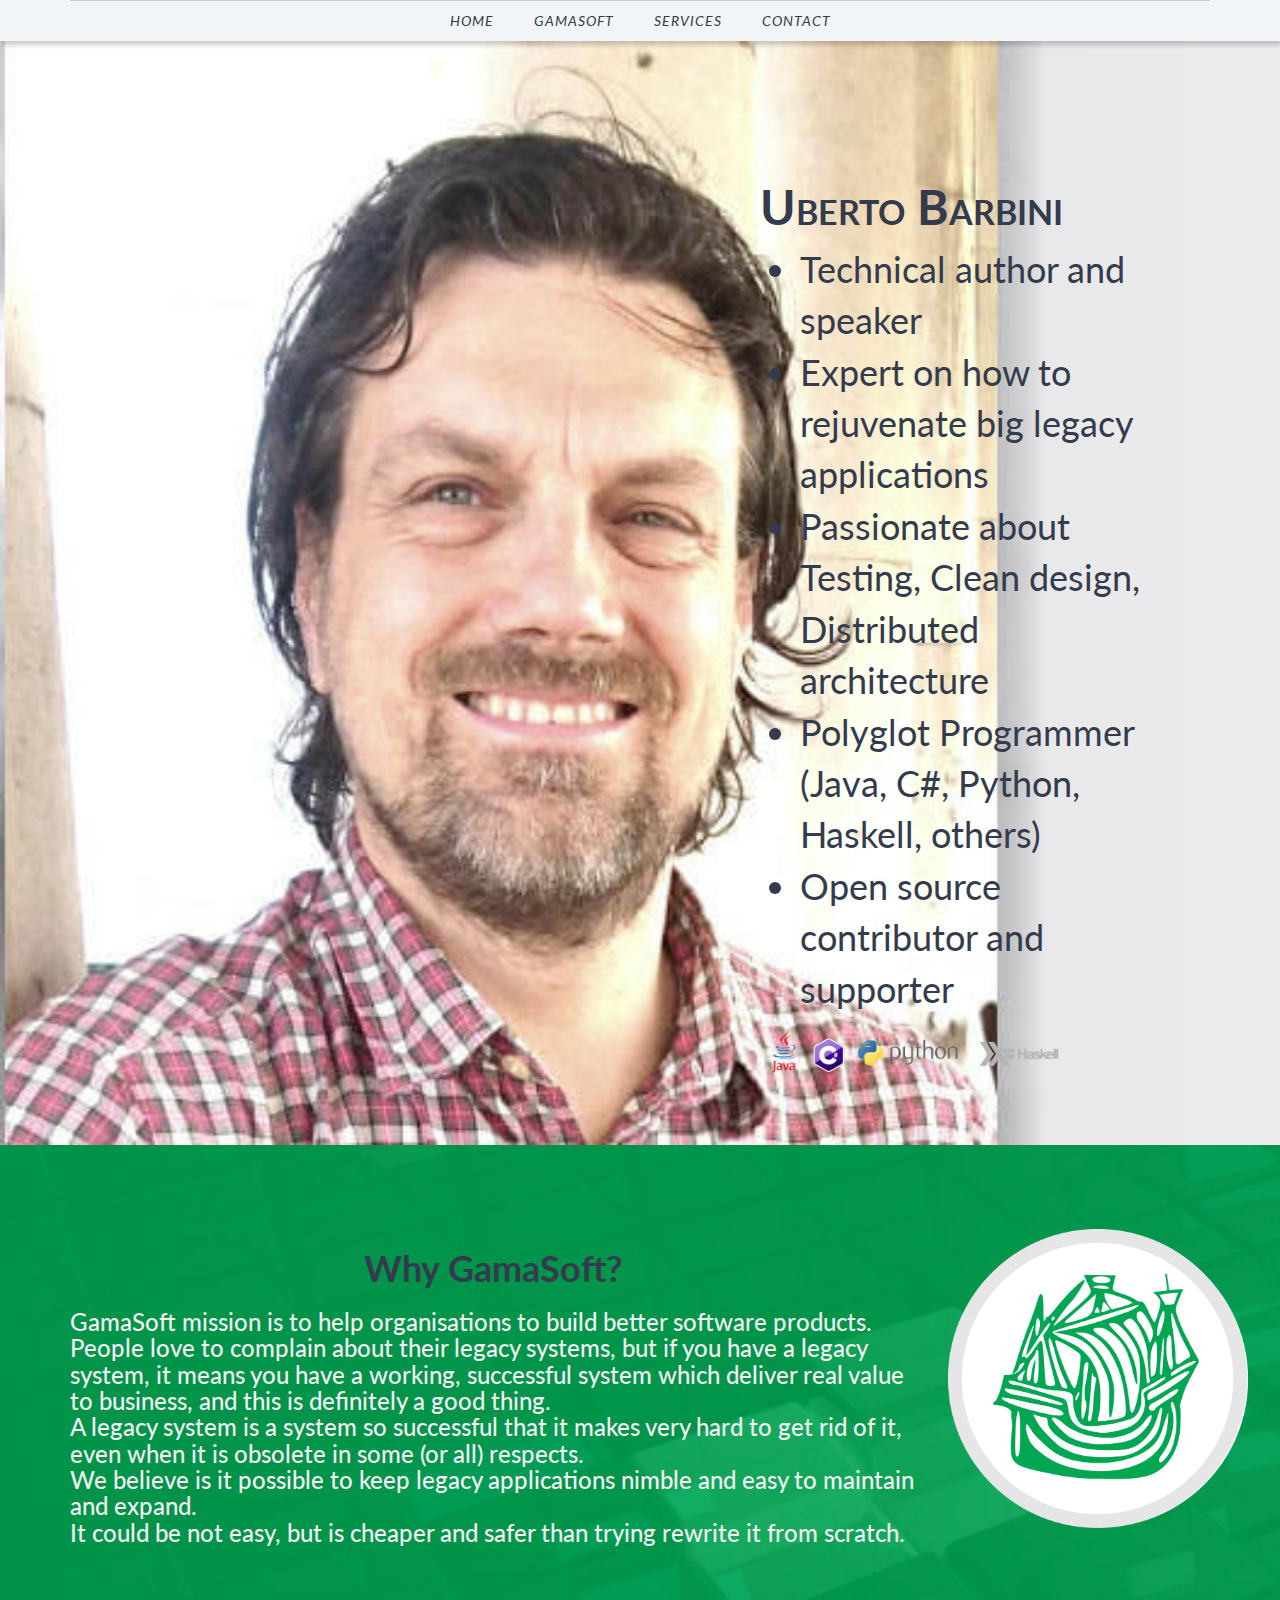
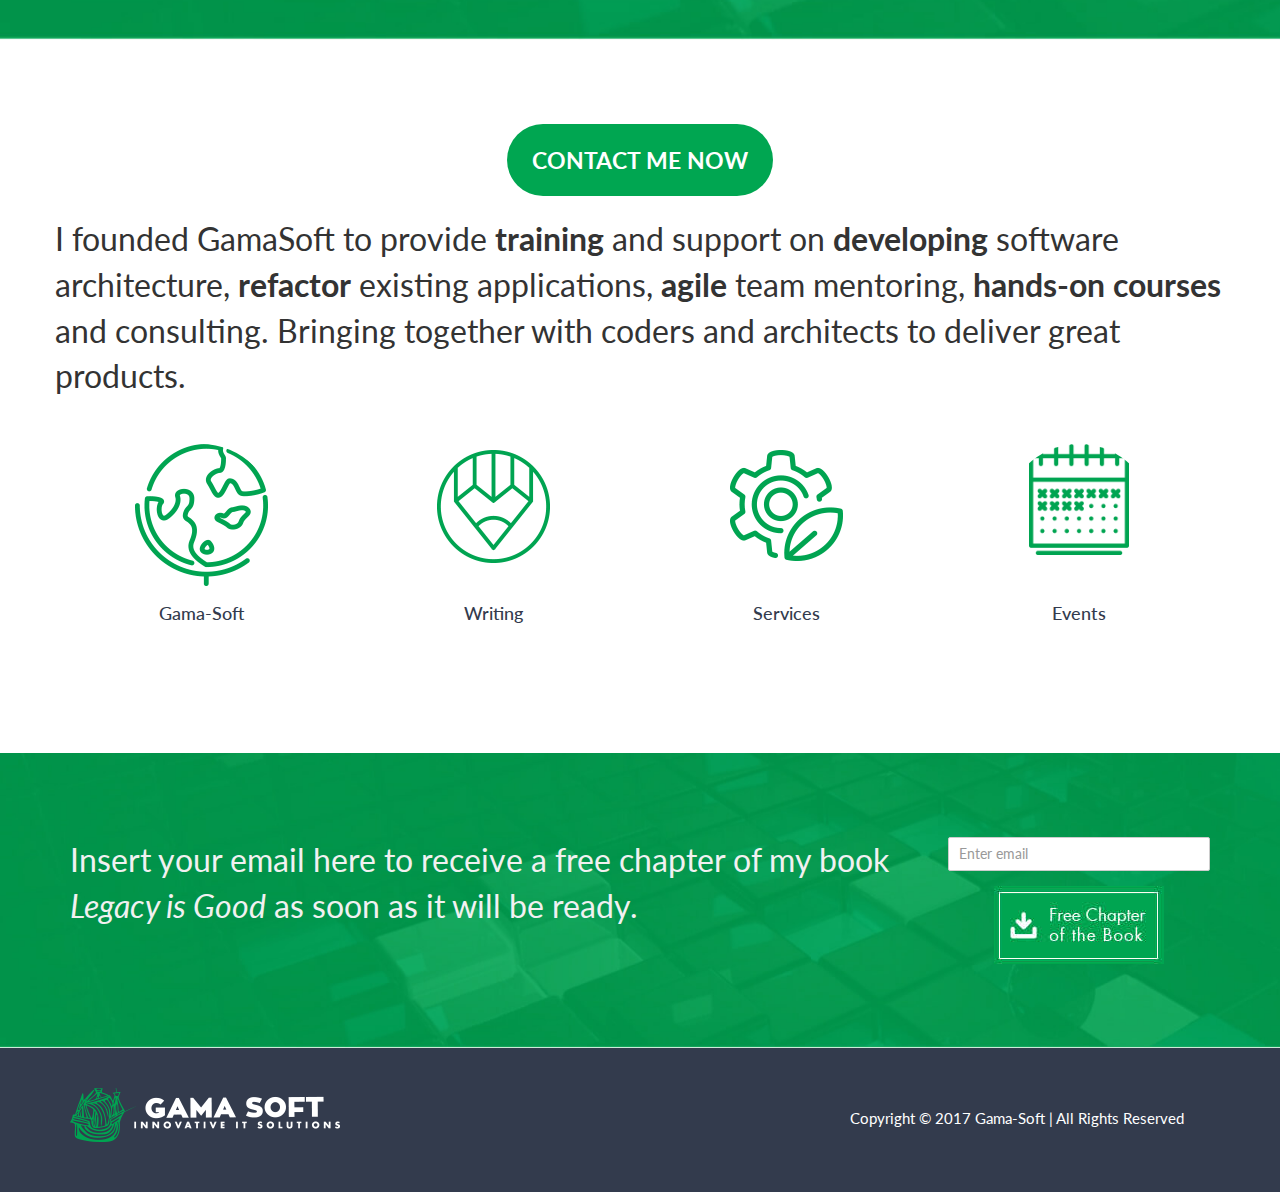
==== commit 9a4187f9: "cleanup services" ====
--- a/index.html
+++ b/index.html
@@ -84,6 +84,8 @@
 	<div class="column1">
 	</div>
 	<div class="column2">
+			<div>
+	        <div>
 		<div class="m-l">
             <h1 style="font-size: 48px; font-weight: bold; text-align: left; font-variant: small-caps;">Uberto Barbini</h1>
             <div style="font-size: 36px; text-align: left;">
--- a/css/style.css
+++ b/css/style.css
@@ -996,9 +996,9 @@
 
 
 .bg-banner{
-	background-image: url(../img/face.jpg);
+	background-image: url(../img/main_slide_gw.jpg);
 	background-size: cover;
-	height: auto;
+	width: auto;
 }
 
 .column2{
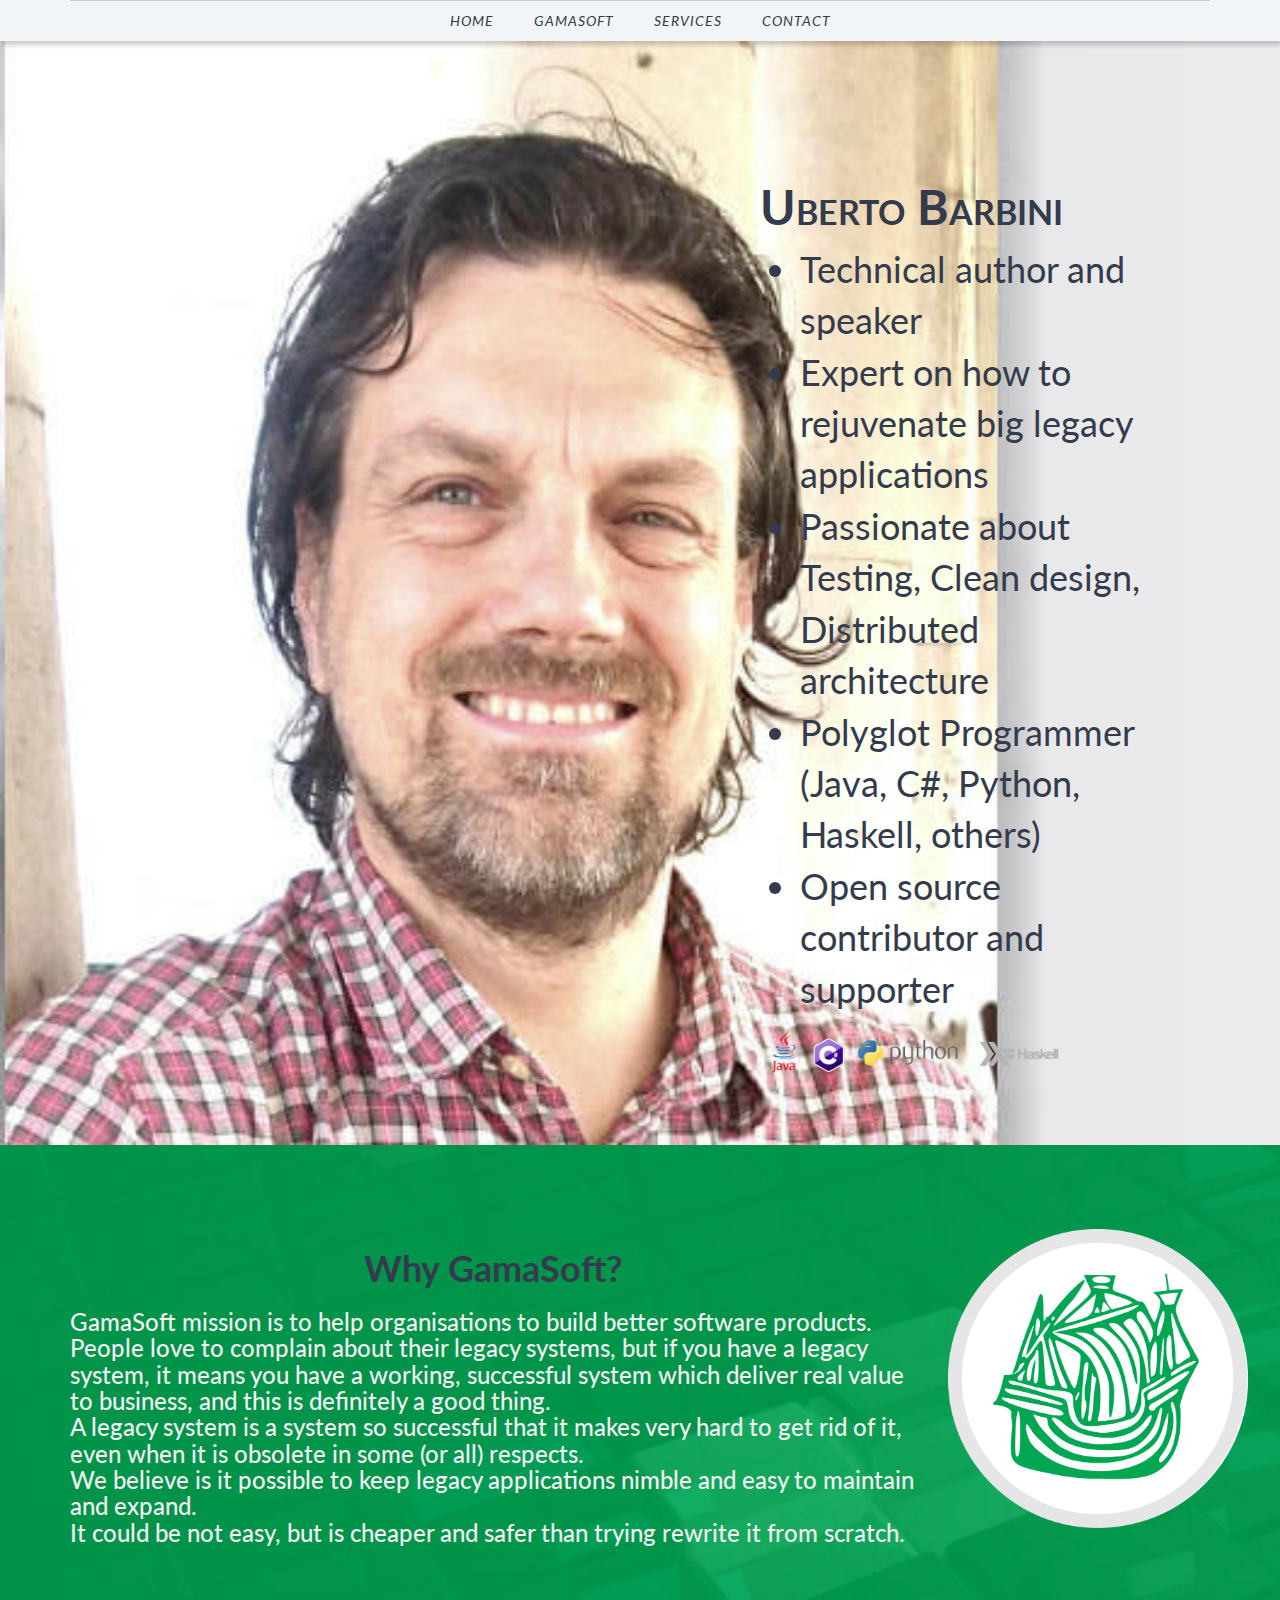
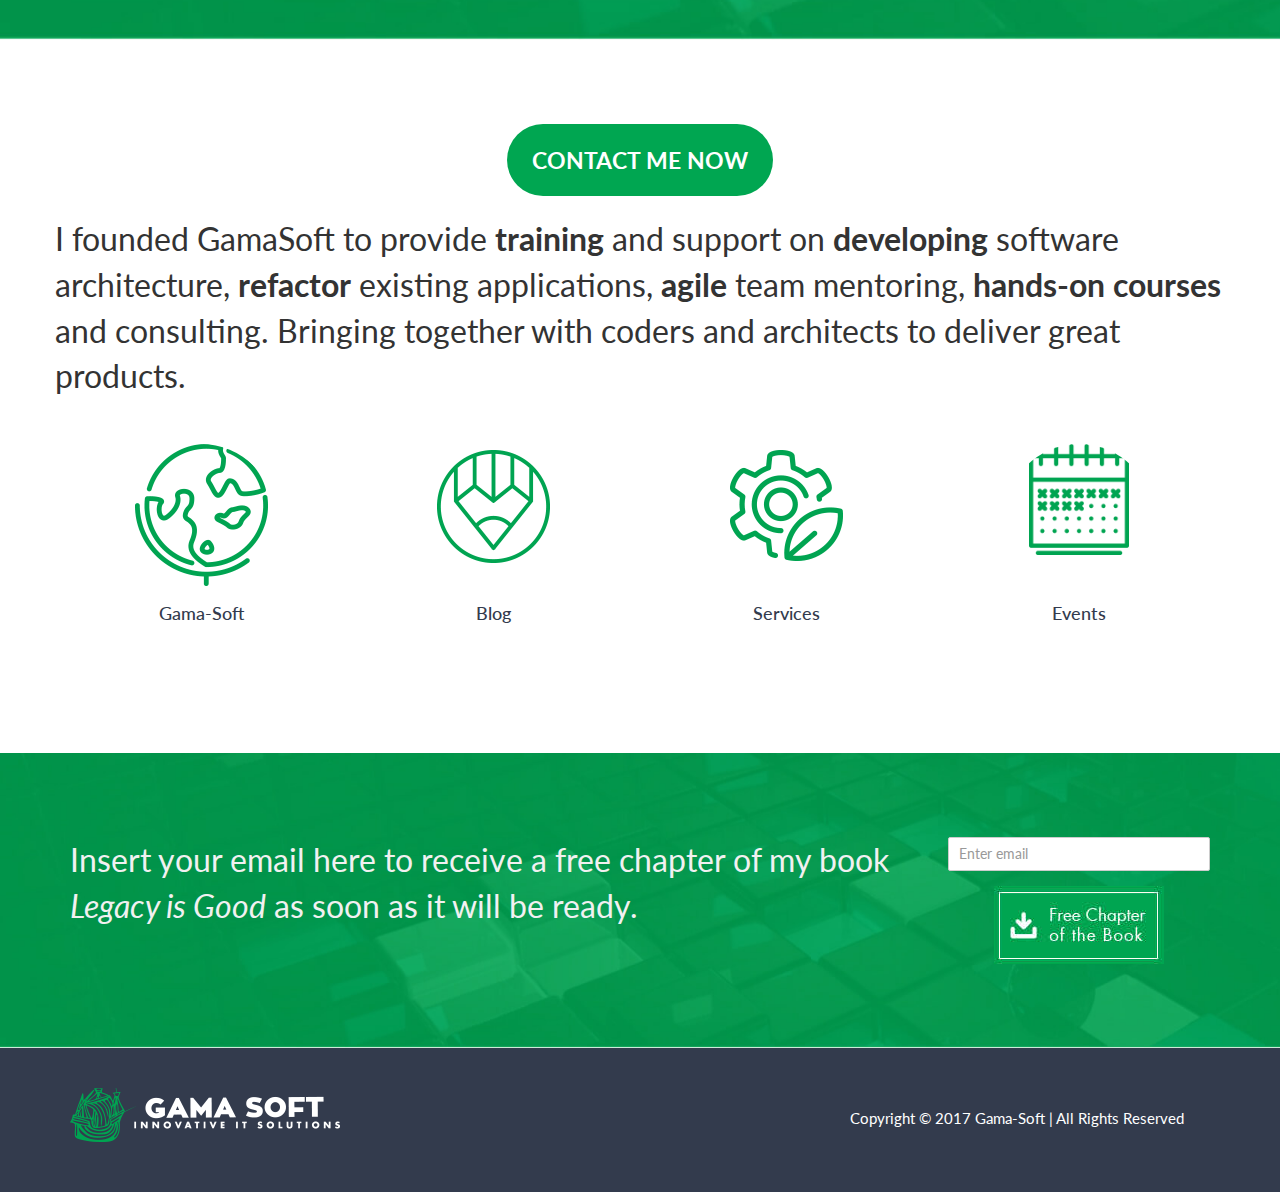
==== commit b4a18c66: "blog" ====
--- a/index.html
+++ b/index.html
@@ -179,17 +179,17 @@
         <!-- Service-2-->
         <div class="col-md-3 col-sm-6">
           <article class="service1-item">
-		  <a href="writing.html">
+		  <a href="http://medium.com/@ramtop">
 			<div class="card-container">
 					<div class="card">
 						<div class="side"><img class="img-hover" src="img/writing.png"></div>
-						<div class="side back">WRITING</div>
+						<div class="side back">BLOG</div>
 					</div>
 				</div>
 		  
 		  
             
-            <h4>Writing</h4></a>
+            <h4>Blog</h4></a>
           </article>
         </div>
 
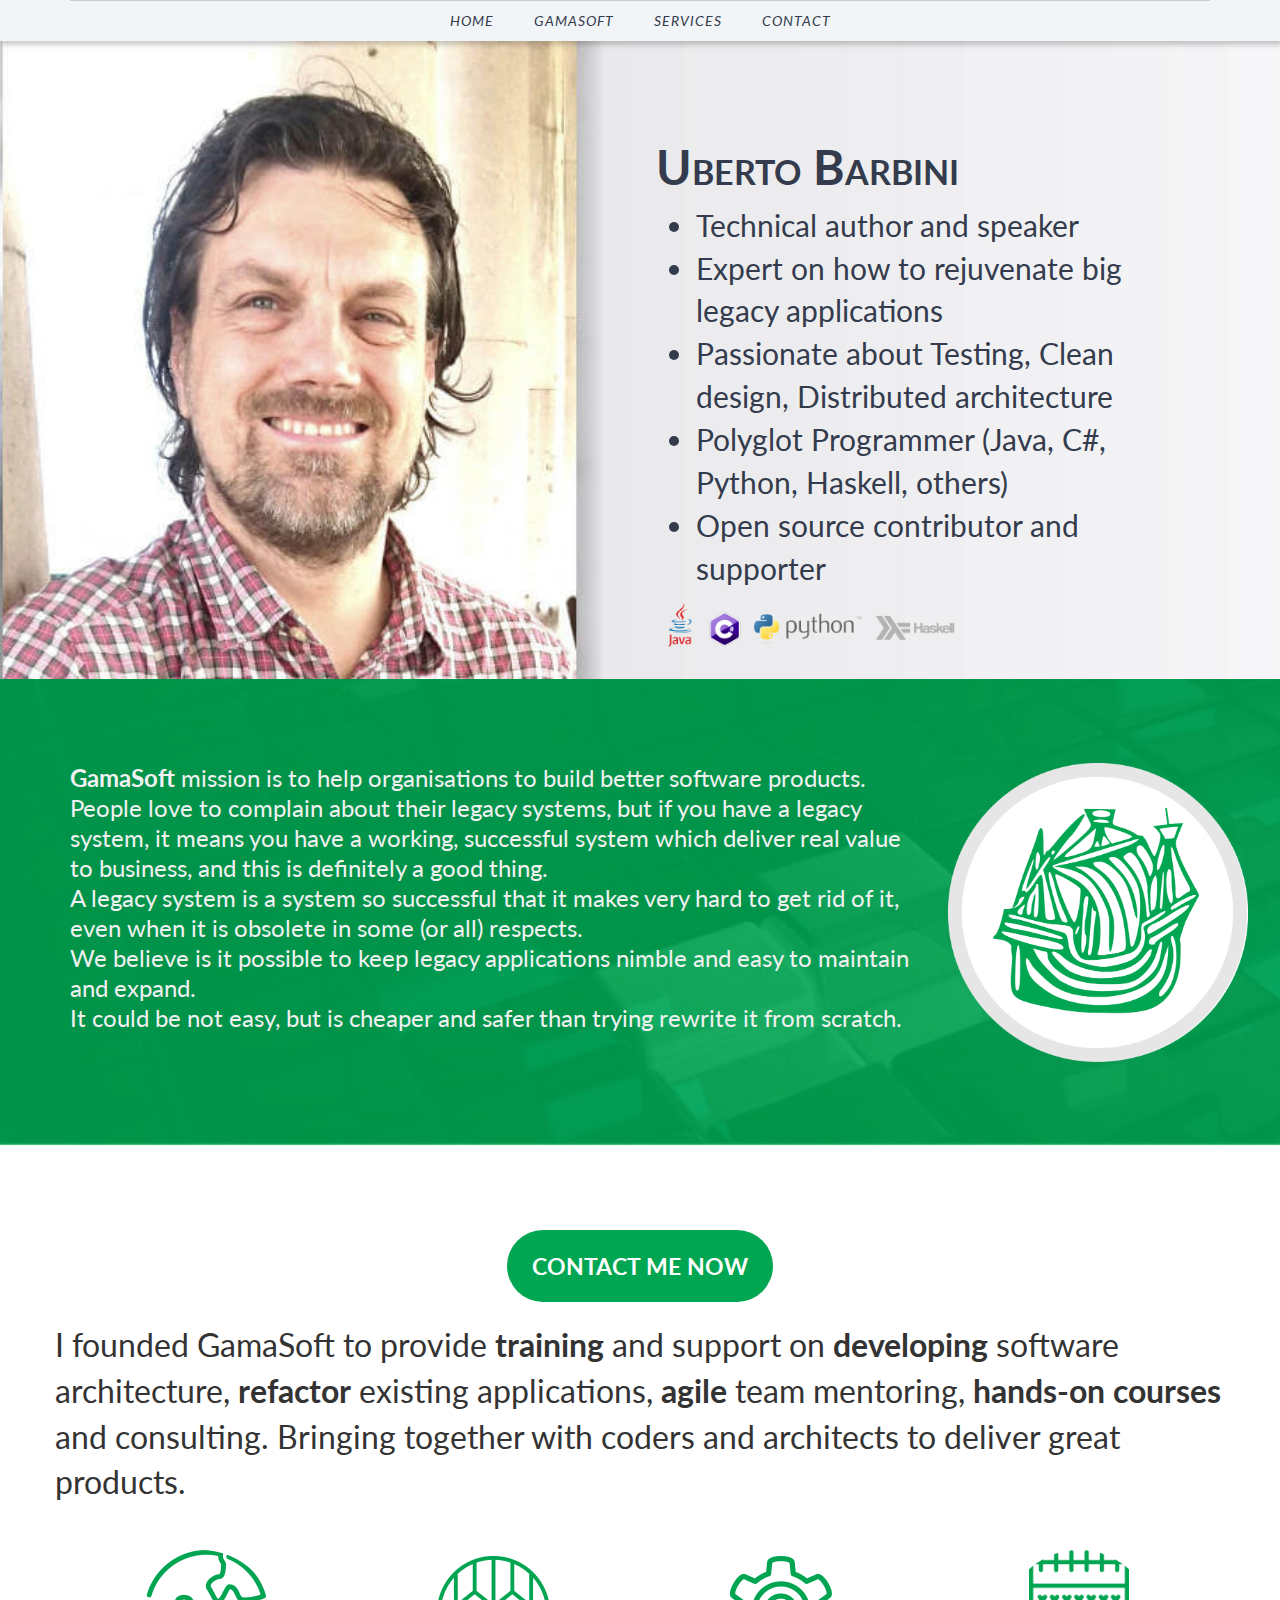
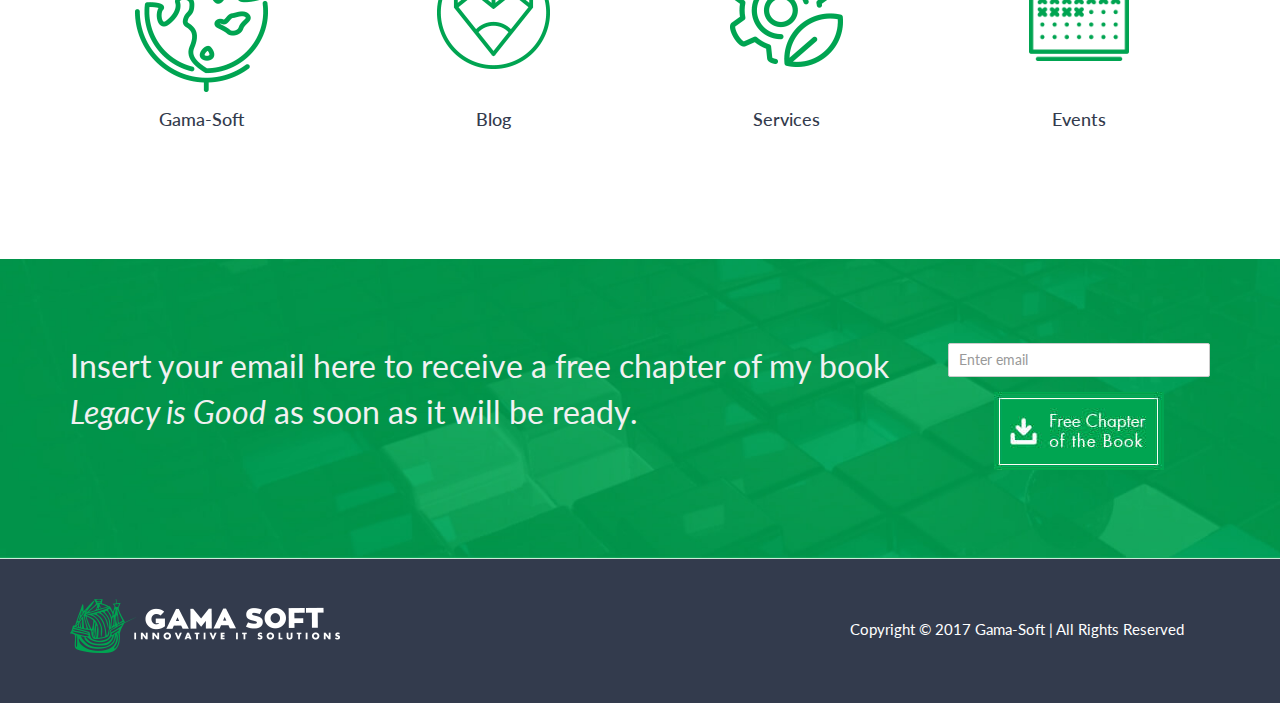
==== commit dddf9b2f: "added emails and fixed media text" ====
--- a/index.html
+++ b/index.html
@@ -84,11 +84,9 @@
 	<div class="column1">
 	</div>
 	<div class="column2">
-			<div>
-	        <div>
 		<div class="m-l">
             <h1 style="font-size: 48px; font-weight: bold; text-align: left; font-variant: small-caps;">Uberto Barbini</h1>
-            <div style="font-size: 36px; text-align: left;">
+            <div style="text-align: left;">
               	<ul>
                 	<li>Technical author and speaker</li>
               		<li>Expert on how to rejuvenate big legacy applications</li>
@@ -108,7 +106,7 @@
 	<div>
 	<div style=" padding-bottom: 12px">
 	<h1><span style=" font-weight: bold; color:#000000; margin-top: 3px; margin-left: 12%; font-variant: small-caps;">Uberto Barbini</span></h1>
-            <div style="text-align: left; margin-left: 12%">
+            <div style="font-size: 24px; text-align: left; margin-left: 12%">
               	<ul>
                 	<li>Technical author and speaker</li>
               		<li>Expert on how to rejuvenate big legacy applications</li>
@@ -129,8 +127,7 @@
     <div class="container">
       <div class="row">
         <div class="col-md-9">
-        	<h1><b>Why GamaSoft?</b><h1>
-			<p style="font-size: 24px; color: #f1f1f1;text-align: left;">GamaSoft mission is to help organisations to build better software products.</br>
+        	<p style="font-size: 24px; line-height: 30px; color: #f1f1f1;text-align: left;"><b>GamaSoft</b> mission is to help organisations to build better software products.</br>
 			People love to complain about their legacy systems, but if you have a legacy system, it means you have a working, successful system which deliver real value to business, and this is definitely a good thing.</br>
 			A legacy system is a system so successful that it makes very hard to get rid of it, even when it is obsolete in some (or all) respects.</br>
 			We believe is it possible to keep legacy applications nimble and easy to maintain and expand.</br>
@@ -152,7 +149,8 @@
   <section class="section">
     <div class="container">
       <div class="row">
-       <h2 class="contactMeNow" style="text-align: center;"> <a href="contact.html">CONTACT ME NOW</a></h2><br>
+        
+       <h2 class="contactMeNow" style="text-align: center;"> <a href="contact.html">CONTACT ME NOW</a></h2></br>
 		<p style="font-size: 32px; color: #333;text-align: left;">
 I founded GamaSoft to provide <b>training</b> and support on <b>developing</b> software architecture, <b>refactor</b> existing applications, <b>agile</b> team mentoring, <b>hands-on courses</b> and consulting. Bringing together with coders and architects to deliver great products.</p>
 
@@ -241,21 +239,21 @@
 		</div>
         <div class="col-md-3">
 		
-		 <form method="post">
+		 <form action="https://formspree.io/uberto.gama@gmail.com" method="post">
 
             <div class="row">
               
                 <div class="col-md-12 col-sm-12">
                   <div class="form-group form-custom">
+
                     <input type="email" class="form-control" name="email" placeholder="Enter email" title="Please check your email is correct">
                   </div>
                 </div>
             </div> 
 
-          </form> <!-- End of Form -->
-		
-		
-			<a href="index.html"><img src="img/downld.jpg"></a>
+            <input type="image" href="index.html" src="img/downld.jpg" alt="Submit Email" value="Send" />            
+          </form> 
+		
 		</div>
 	  </div>
 	</div>	
@@ -277,7 +275,6 @@
             
           </div>
 
-          <!-- Recent-Tweets-->
           <div class="col-md-2 col-sm-6">
             
           </div>
--- a/css/style.css
+++ b/css/style.css
@@ -54,7 +54,7 @@
 	color: #00A550;
 }
 .contactMeNow{
-background-color: #00a651;
+    background-color: #00a651;
     width: 266px !important;
     height: 72px;
     padding: 24px;
@@ -69,10 +69,12 @@
 	color: #fff;
 	
 }
+
 .contactMeNow a:hover{
-	color: #f2f2f2;
-	
-}
+	color: #606060;
+	transition: 1s ease-in-out;
+}
+
 .card-container {
   cursor: pointer;
   height: 150px;
@@ -916,6 +918,12 @@
 .breadcrumb > .active{
 	color: #fff;
 	font-size: 12px;
+}
+
+.m-l{
+	padding: 150px 0px;
+	margin-left: 50%;
+	font-size: 36px; 
 }
 /*-------------------------------------------------*/
 /* 18. RESPONSIVE STYLE
@@ -937,23 +945,28 @@
 	}
 }
 @media(min-width:1220px) and (max-width: 1366px) {
-   .m-l{
-   		padding: 120px !important;
-   }
-}
+   	
+   	.m-l{
+   		padding: 80px !important;
+    	margin-left: 45% !important;
+    	font-size: 30px !important;
+       }
+    }
    @media(min-width:992px) and (max-width: 1220px) {
-   	.nav{
-   		padding-left: 100px;
-   	}
 
    	.m-l{
-   		padding: 50px !important;
+   		padding: 40px !important;
+    	margin-left: 40% !important;
+    	font-size: 24px !important;
    	}
    }
    @media(min-width:768px) and (max-width: 991px) {
    	
    	.m-l{
-		padding: 50px !important;
+		padding: 30px !important;
+    	margin-left: 35% !important;
+      	font-size: 20px !important;
+ 
    	}
 
    	.nav{
@@ -1013,10 +1026,6 @@
 	width: 100%;
 }
 
-.m-l{
-	padding: 185px 0px;
-	margin-left: 50%;
-}
 
 
 @media (max-width: 760px){
